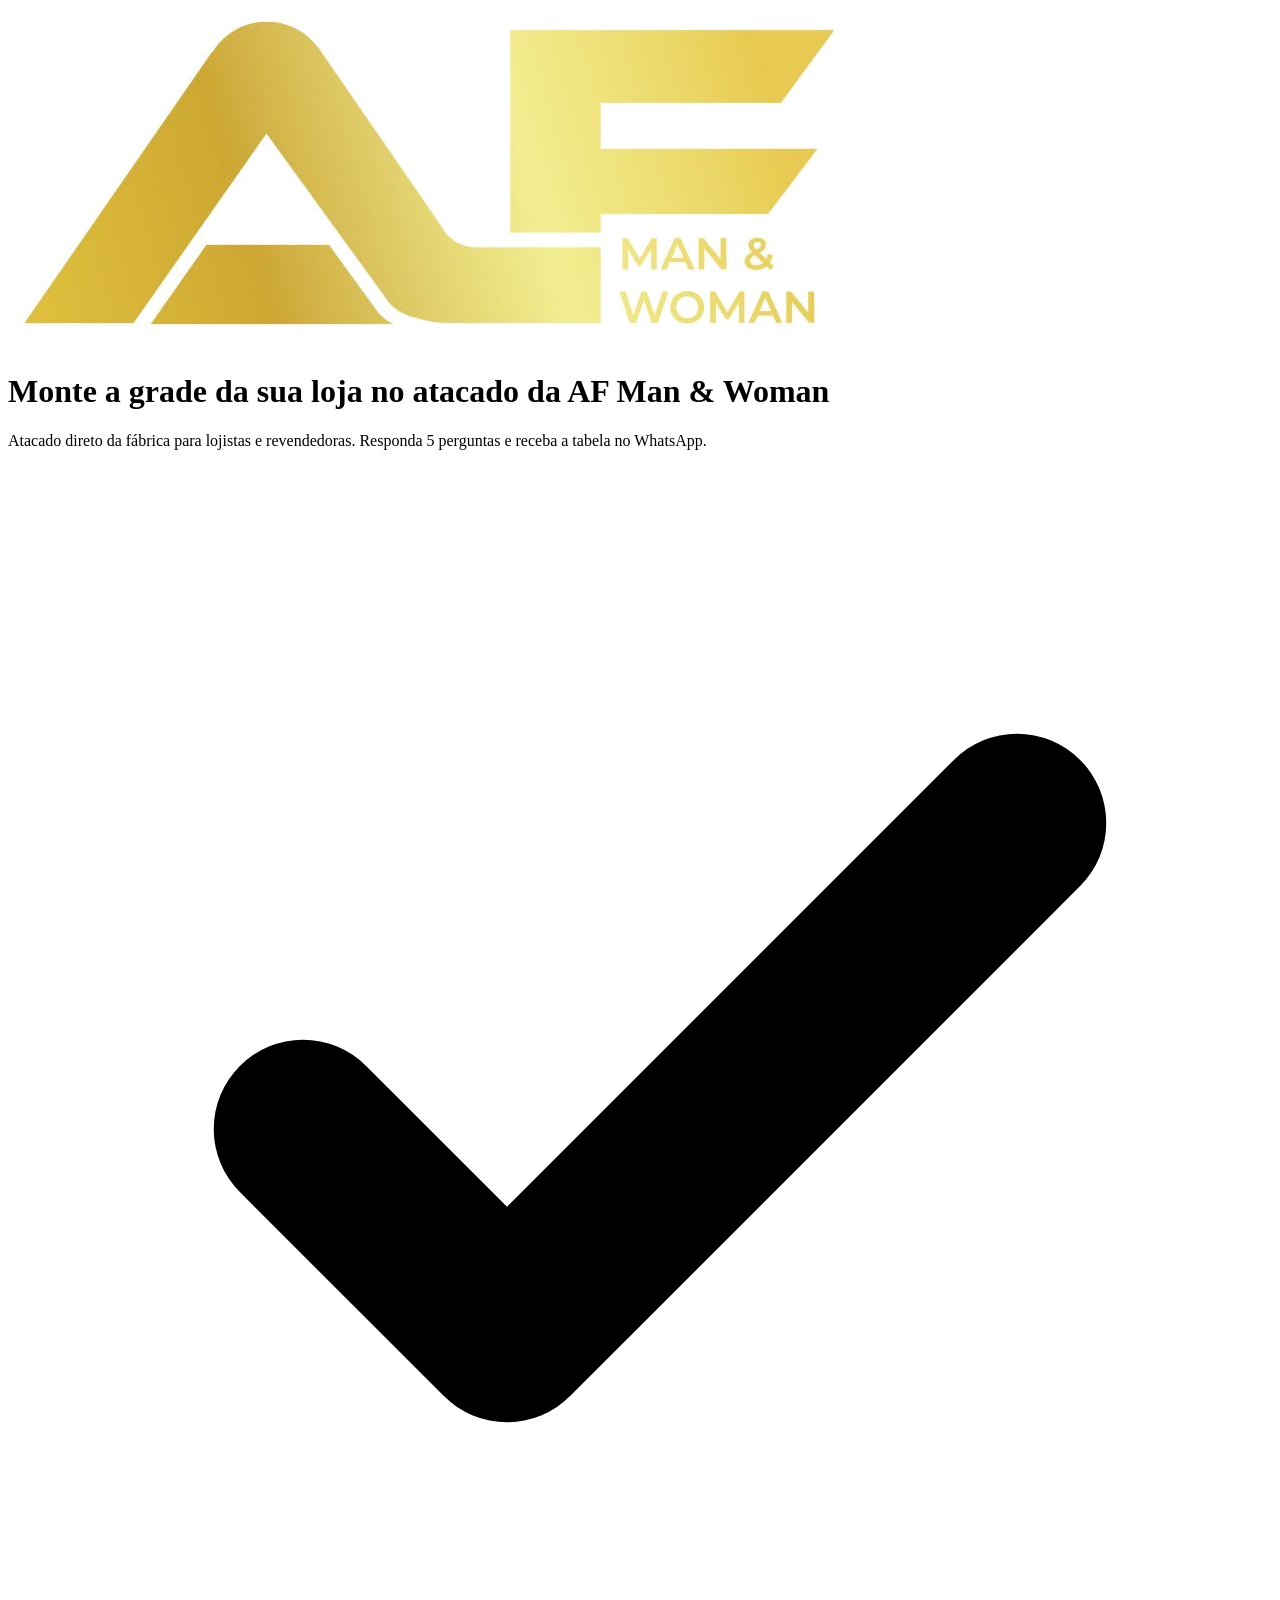
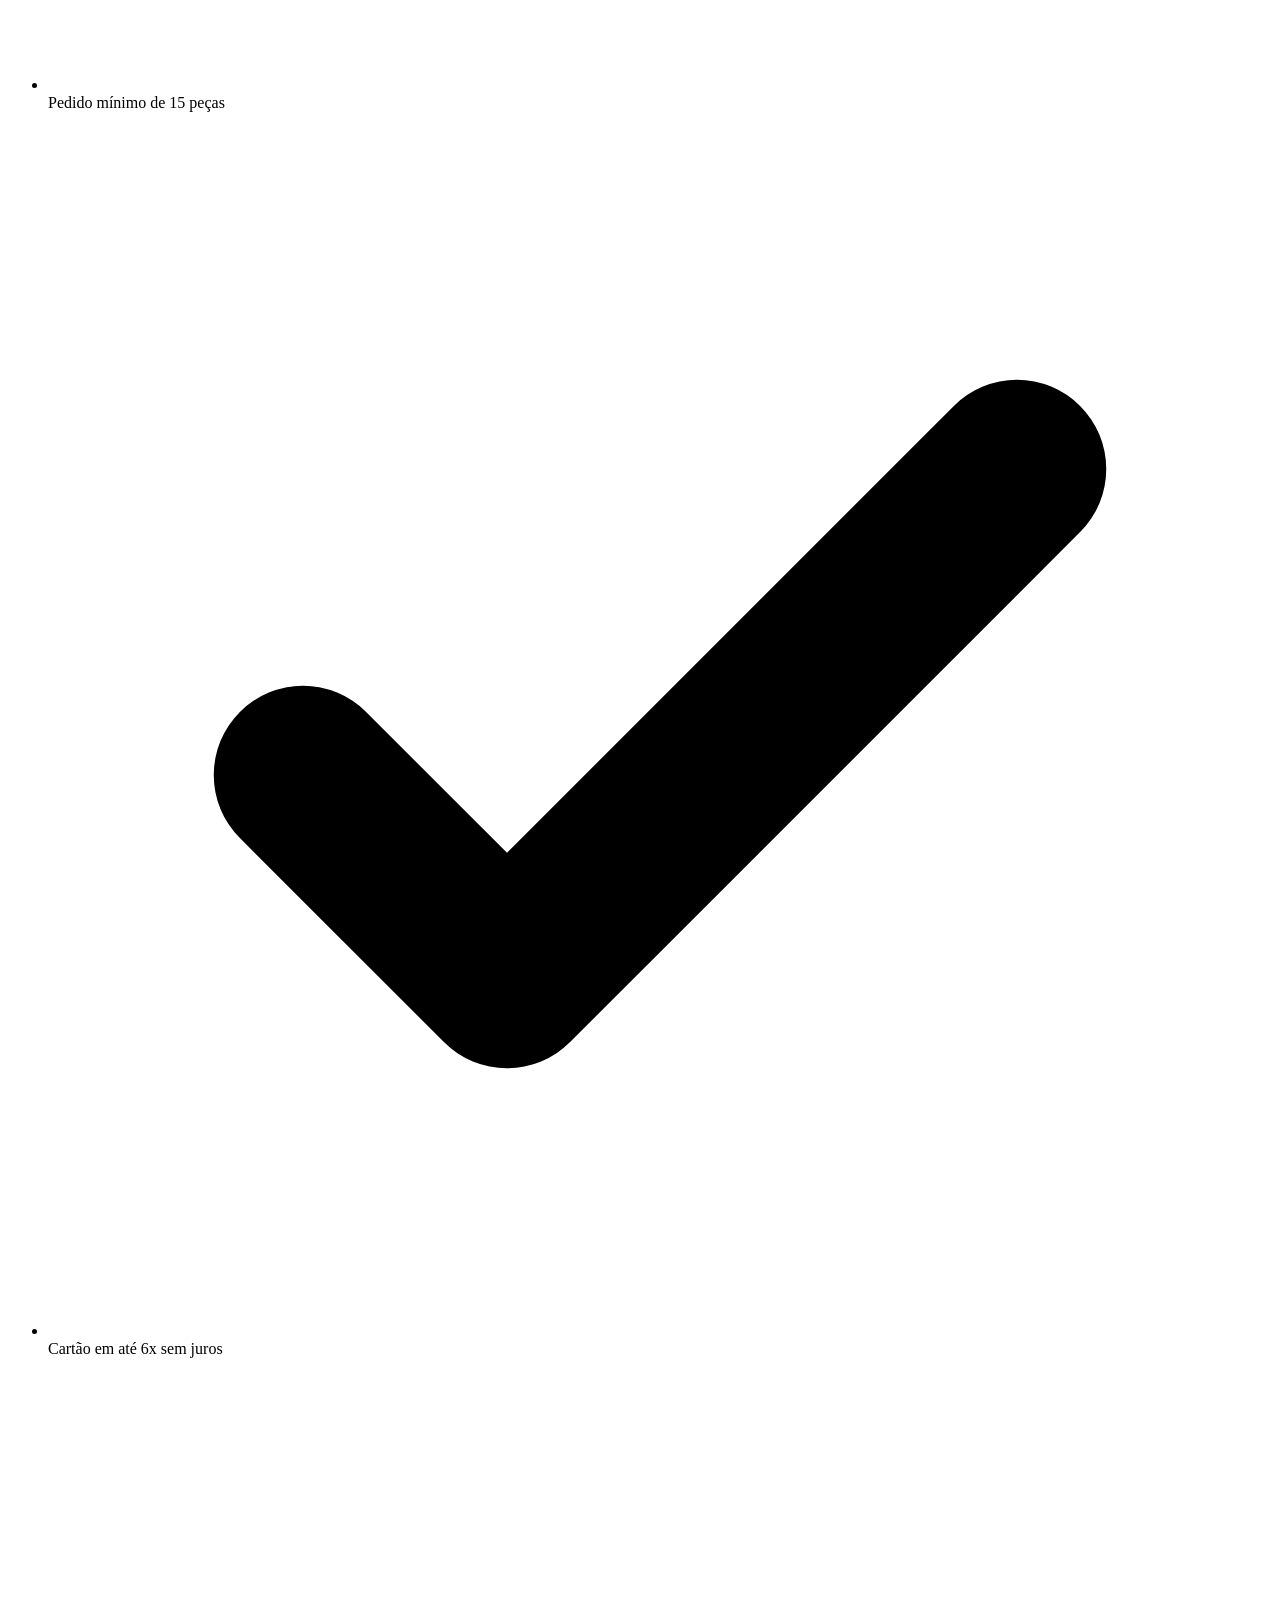
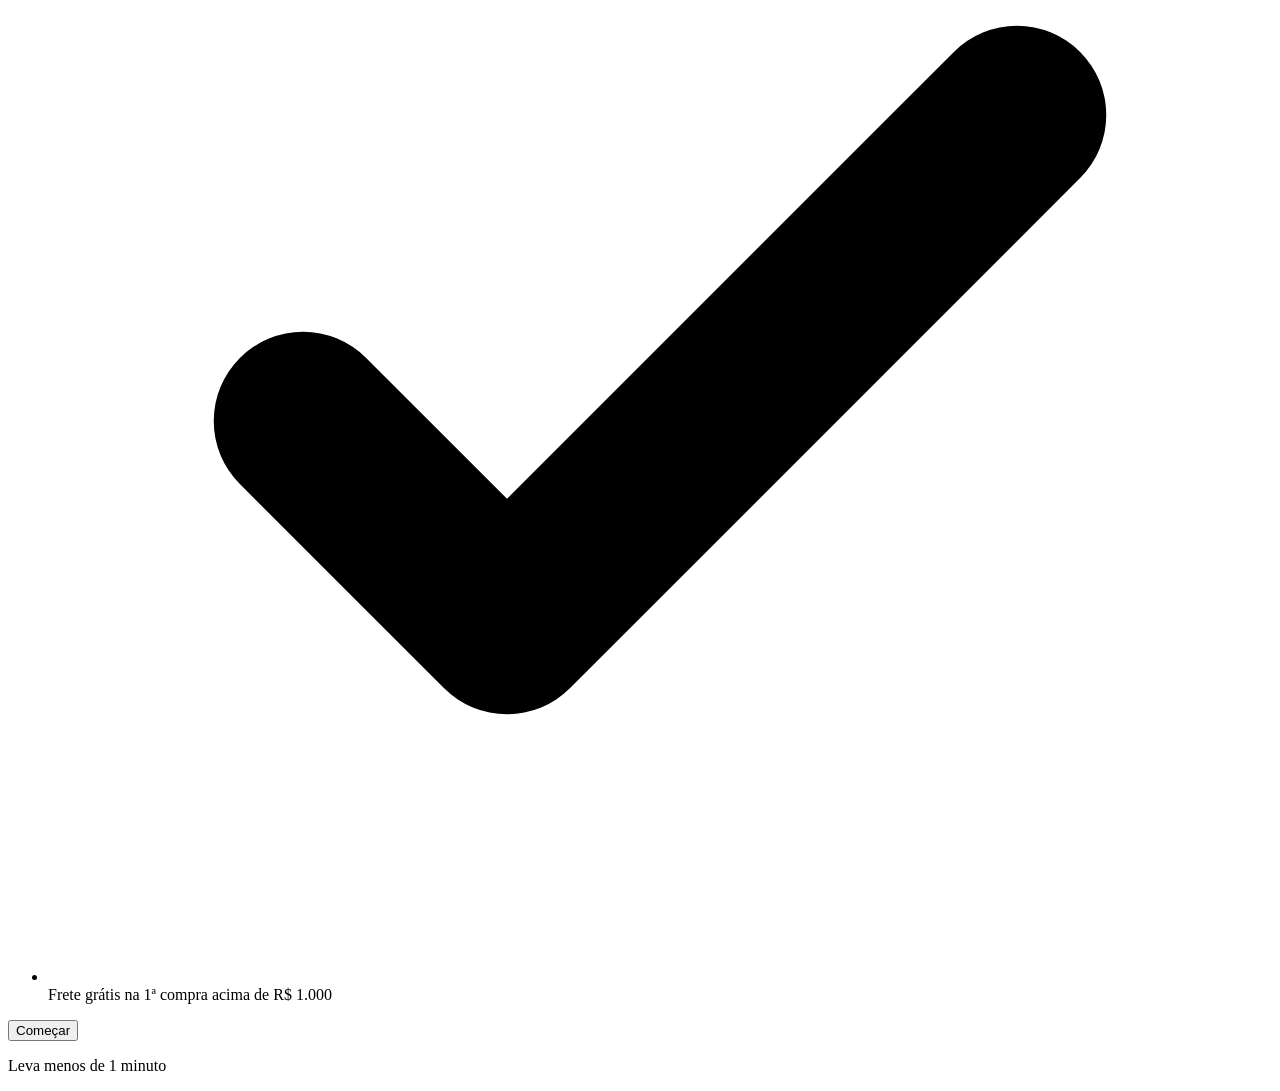
==== index.html @ 487db4b7 "Publica quiz de atacado AF Man & Woman Site estatico gerado pelo Lead Signal (next build com BASE_PA" ====
<!DOCTYPE html><html lang="pt-BR"><head><meta charSet="utf-8"/><meta name="viewport" content="width=device-width, initial-scale=1"/><link rel="preload" as="image" href="logo-af.png"/><link rel="stylesheet" href="/quiz-atacado-af/_next/static/chunks/05geel4ee0nv0.css" data-precedence="next"/><link rel="preload" as="script" fetchPriority="low" href="/quiz-atacado-af/_next/static/chunks/2-xwlmnlyaeq1.js"/><script src="/quiz-atacado-af/_next/static/chunks/09zrb0oxx6fun.js" async=""></script><script src="/quiz-atacado-af/_next/static/chunks/05tem0visqf24.js" async=""></script><script src="/quiz-atacado-af/_next/static/chunks/turbopack-0p_w0ppte2rpk.js" async=""></script><script src="/quiz-atacado-af/_next/static/chunks/1x3n7q6ahzj62.js" async="" crossorigin=""></script><script src="/quiz-atacado-af/_next/static/chunks/000_wnkjdzahp.js" async="" crossorigin=""></script><link rel="preload" href="https://fonts.googleapis.com/css2?family=Arimo:wght@400;500;600;700&amp;display=swap" as="style"/><meta name="theme-color" content="#FFFFFF"/><title>AF Man &amp; Woman — Monte a grade da sua loja no atacado da AF Man &amp; Woman</title><meta name="description" content="Atacado direto da fábrica para lojistas e revendedoras. Responda 5 perguntas e receba a tabela no WhatsApp."/><meta property="og:title" content="AF Man &amp; Woman — Monte a grade da sua loja no atacado da AF Man &amp; Woman"/><meta property="og:description" content="Atacado direto da fábrica para lojistas e revendedoras. Responda 5 perguntas e receba a tabela no WhatsApp."/><meta property="og:locale" content="pt_BR"/><meta property="og:type" content="website"/><meta name="twitter:card" content="summary"/><meta name="twitter:title" content="AF Man &amp; Woman — Monte a grade da sua loja no atacado da AF Man &amp; Woman"/><meta name="twitter:description" content="Atacado direto da fábrica para lojistas e revendedoras. Responda 5 perguntas e receba a tabela no WhatsApp."/><link rel="icon" href="/quiz-atacado-af/icon.svg?icon.2iq1p805z_yy6.svg" sizes="any" type="image/svg+xml"/><link rel="preconnect" href="https://fonts.googleapis.com"/><link rel="preconnect" href="https://fonts.gstatic.com" crossorigin=""/><link rel="stylesheet" href="https://fonts.googleapis.com/css2?family=Arimo:wght@400;500;600;700&amp;display=swap"/><style>:root{
  --cor-fundo:#FFFFFF;
  --cor-superficie:#F7F4EA;
  --cor-superficie2:#EFEADA;
  --cor-borda:#E3DCC4;
  --cor-texto:#1A1A1A;
  --cor-texto-suave:#6B665A;
  --cor-acao:#D4AF37;
  --cor-acao-texto:#111111;
  --cor-destaque:#8A6D12;
  --fonte-display:'Arimo';
  --fonte-corpo:'Arimo';
}</style><script src="/quiz-atacado-af/_next/static/chunks/0cz1d0mv5g_q7.js" noModule=""></script></head><body><div hidden=""><!--$--><!--/$--></div><div class="flex min-h-dvh flex-col bg-base"><header class="sticky top-0 z-10 bg-base"><div class="relative mx-auto flex w-full max-w-[520px] flex-col items-center gap-4 px-5 pb-3 pt-5"><img src="logo-af.png" alt="AF Man &amp; Woman" class="h-14 w-auto sm:h-16"/><div class="trilha w-full overflow-hidden" role="progressbar" aria-valuenow="0" aria-valuemin="0" aria-valuemax="100" aria-label="Progresso"><div class="trilha-preenchida" style="--preenchimento:0%"></div></div></div></header><main class="mx-auto flex w-full max-w-[520px] flex-1 flex-col justify-center px-5 py-8"><div class="slide-in flex flex-col gap-6"><h1 class="font-display text-[2.75rem] font-bold leading-[0.95] text-ink">Monte a grade da sua loja no atacado da AF Man &amp; Woman</h1><p class="text-[17px] leading-relaxed text-ink-dim"><span>Atacado direto da fábrica para lojistas e revendedoras. Responda 5 perguntas e receba a tabela no WhatsApp.</span></p><ul class="flex flex-col gap-2"><li class="flex items-center gap-2 text-[15px] text-ink"><span class="flex size-5 shrink-0 items-center justify-center rounded-full bg-brand text-brand-ink"><svg viewBox="0 0 24 24" class="size-3" fill="none" stroke="currentColor" stroke-width="3.5"><path d="m5 13 4 4L19 7" stroke-linecap="round" stroke-linejoin="round"></path></svg></span>Pedido mínimo de 15 peças</li><li class="flex items-center gap-2 text-[15px] text-ink"><span class="flex size-5 shrink-0 items-center justify-center rounded-full bg-brand text-brand-ink"><svg viewBox="0 0 24 24" class="size-3" fill="none" stroke="currentColor" stroke-width="3.5"><path d="m5 13 4 4L19 7" stroke-linecap="round" stroke-linejoin="round"></path></svg></span>Cartão em até 6x sem juros</li><li class="flex items-center gap-2 text-[15px] text-ink"><span class="flex size-5 shrink-0 items-center justify-center rounded-full bg-brand text-brand-ink"><svg viewBox="0 0 24 24" class="size-3" fill="none" stroke="currentColor" stroke-width="3.5"><path d="m5 13 4 4L19 7" stroke-linecap="round" stroke-linejoin="round"></path></svg></span>Frete grátis na 1ª compra acima de R$ 1.000</li></ul><button type="button" class="block w-full rounded-xl bg-brand px-5 py-4 text-center font-display text-lg font-bold uppercase tracking-wide text-brand-ink transition-transform active:scale-[0.99]">Começar</button><p class="-mt-3 text-center text-[13px] text-ink-dim">Leva menos de 1 minuto</p></div></main></div><!--$--><!--/$--><script src="/quiz-atacado-af/_next/static/chunks/2-xwlmnlyaeq1.js" id="_R_" async=""></script><script>(self.__next_f=self.__next_f||[]).push([0])</script><script>self.__next_f.push([1,"1:\"$Sreact.fragment\"\n2:I[39756,[\"/quiz-atacado-af/_next/static/chunks/1x3n7q6ahzj62.js\"],\"default\"]\n3:I[37457,[\"/quiz-atacado-af/_next/static/chunks/1x3n7q6ahzj62.js\"],\"default\"]\n4:I[52510,[\"/quiz-atacado-af/_next/static/chunks/1x3n7q6ahzj62.js\"],\"default\"]\n5:I[88504,[\"/quiz-atacado-af/_next/static/chunks/1x3n7q6ahzj62.js\",\"/quiz-atacado-af/_next/static/chunks/000_wnkjdzahp.js\"],\"default\"]\n6:I[97367,[\"/quiz-atacado-af/_next/static/chunks/1x3n7q6ahzj62.js\"],\"OutletBoundary\"]\n7:\"$Sreact.suspense\"\n9:I[97367,[\"/quiz-atacado-af/_next/static/chunks/1x3n7q6ahzj62.js\"],\"ViewportBoundary\"]\nb:I[97367,[\"/quiz-atacado-af/_next/static/chunks/1x3n7q6ahzj62.js\"],\"MetadataBoundary\"]\nd:I[68027,[\"/quiz-atacado-af/_next/static/chunks/1x3n7q6ahzj62.js\"],\"default\",1]\n:HL[\"/quiz-atacado-af/_next/static/chunks/05geel4ee0nv0.css\",\"style\"]\n:HL[\"https://fonts.googleapis.com/css2?family=Arimo:wght@400;500;600;700\u0026display=swap\",\"style\"]\n0:{\"P\":null,\"c\":[\"\",\"\"],\"q\":\"\",\"i\":false,\"f\":[[[\"\",{\"children\":[\"__PAGE__\",{},\"$undefined\",\"$undefined\",4608]},\"$undefined\",\"$undefined\",4624],[[\"$\",\"$1\",\"c\",{\"children\":[[[\"$\",\"link\",\"0\",{\"rel\":\"stylesheet\",\"href\":\"/quiz-atacado-af/_next/static/chunks/05geel4ee0nv0.css\",\"precedence\":\"next\",\"crossOrigin\":\"$undefined\",\"nonce\":\"$undefined\"}],[\"$\",\"script\",\"script-0\",{\"src\":\"/quiz-atacado-af/_next/static/chunks/1x3n7q6ahzj62.js\",\"async\":true,\"nonce\":\"$undefined\"}]],[\"$\",\"html\",null,{\"lang\":\"pt-BR\",\"children\":[[\"$\",\"head\",null,{\"children\":[[\"$\",\"link\",null,{\"rel\":\"preconnect\",\"href\":\"https://fonts.googleapis.com\"}],[\"$\",\"link\",null,{\"rel\":\"preconnect\",\"href\":\"https://fonts.gstatic.com\",\"crossOrigin\":\"\"}],[\"$\",\"link\",null,{\"rel\":\"stylesheet\",\"href\":\"https://fonts.googleapis.com/css2?family=Arimo:wght@400;500;600;700\u0026display=swap\"}],[\"$\",\"style\",null,{\"dangerouslySetInnerHTML\":{\"__html\":\":root{\\n  --cor-fundo:#FFFFFF;\\n  --cor-superficie:#F7F4EA;\\n  --cor-superficie2:#EFEADA;\\n  --cor-borda:#E3DCC4;\\n  --cor-texto:#1A1A1A;\\n  --cor-texto-suave:#6B665A;\\n  --cor-acao:#D4AF37;\\n  --cor-acao-texto:#111111;\\n  --cor-destaque:#8A6D12;\\n  --fonte-display:'Arimo';\\n  --fonte-corpo:'Arimo';\\n}\"}}]]}],[\"$\",\"body\",null,{\"children\":[[\"$\",\"$L2\",null,{\"parallelRouterKey\":\"children\",\"error\":\"$undefined\",\"errorStyles\":\"$undefined\",\"errorScripts\":\"$undefined\",\"template\":[\"$\",\"$L3\",null,{}],\"templateStyles\":\"$undefined\",\"templateScripts\":\"$undefined\",\"notFound\":[[[\"$\",\"title\",null,{\"children\":\"404: This page could not be found.\"}],[\"$\",\"div\",null,{\"style\":{\"fontFamily\":\"system-ui,\\\"Segoe UI\\\",Roboto,Helvetica,Arial,sans-serif,\\\"Apple Color Emoji\\\",\\\"Segoe UI Emoji\\\"\",\"height\":\"100vh\",\"textAlign\":\"center\",\"display\":\"flex\",\"flexDirection\":\"column\",\"alignItems\":\"center\",\"justifyContent\":\"center\"},\"children\":[\"$\",\"div\",null,{\"children\":[[\"$\",\"style\",null,{\"dangerouslySetInnerHTML\":{\"__html\":\"body{color:#000;background:#fff;margin:0}.next-error-h1{border-right:1px solid rgba(0,0,0,.3)}@media (prefers-color-scheme:dark){body{color:#fff;background:#000}.next-error-h1{border-right:1px solid rgba(255,255,255,.3)}}\"}}],[\"$\",\"h1\",null,{\"className\":\"next-error-h1\",\"style\":{\"display\":\"inline-block\",\"margin\":\"0 20px 0 0\",\"padding\":\"0 23px 0 0\",\"fontSize\":24,\"fontWeight\":500,\"verticalAlign\":\"top\",\"lineHeight\":\"49px\"},\"children\":404}],[\"$\",\"div\",null,{\"style\":{\"display\":\"inline-block\"},\"children\":[\"$\",\"h2\",null,{\"style\":{\"fontSize\":14,\"fontWeight\":400,\"lineHeight\":\"49px\",\"margin\":0},\"children\":\"This page could not be found.\"}]}]]}]}]],[]],\"forbidden\":\"$undefined\",\"unauthorized\":\"$undefined\"}],[\"$\",\"$L4\",null,{}]]}]]}]]}],{\"children\":[[\"$\",\"$1\",\"c\",{\"children\":[[\"$\",\"$L5\",null,{}],[[\"$\",\"script\",\"script-0\",{\"src\":\"/quiz-atacado-af/_next/static/chunks/000_wnkjdzahp.js\",\"async\":true,\"nonce\":\"$undefined\"}]],[\"$\",\"$L6\",null,{\"children\":[\"$\",\"$7\",null,{\"name\":\"Next.MetadataOutlet\",\"children\":\"$@8\"}]}]]}],{},null,false,null]},null,false,null],[\"$\",\"$1\",\"h\",{\"children\":[null,[\"$\",\"$L9\",null,{\"children\":\"$La\"}],[\"$\",\"div\",null,{\"hidden\":true,\"children\":[\"$\",\"$Lb\",null,{\"children\":[\"$\",\"$7\",null,{\"name\":\"Next.Metadata\",\"children\":\"$Lc\"}]}]}],null]}],false]],\"m\":\"$undefined\",\"G\":[\"$d\",[[\"$\",\"link\",\"0\",{\"rel\":\"stylesheet\",\"href\":\"/quiz-atacado-af/_next/static/chunks/05geel4ee0nv0.css\",\"precedence\":\"next\",\"crossOrigin\":\"$undefined\",\"nonce\":\"$undefined\"}]]],\"S\":true,\"h\":null,\"r\":\"$undefined\",\"s\":\"$undefined\",\"a\":\"$undefined\",\"l\":\"$undefined\",\"p\":\"$undefined\",\"d\":\"$undefined\",\"b\":\"Oj_74b4IB63dW9dxtQqNP\"}\na:[[\"$\",\"meta\",\"0\",{\"charSet\":\"utf-8\"}],[\"$\",\"meta\",\"1\",{\"name\":\"viewport\",\"content\":\"width=device-width, initial-scale=1\"}],[\"$\",\"meta\",\"2\",{\"name\":\"theme-color\",\"content\":\"#FFFFFF\"}]]\ne:I[27201,[\"/quiz-atacado-af/_next/static/chunks/1x3n7q6ahzj62.js\"],\"IconMark\"]\n8:null\nc:[[\"$\",\"title\",\"0\",{\"children\":\"AF Man \u0026 Woman — Monte a grade da sua loja no atacado da AF Man \u0026 Woman\"}],[\"$\",\"meta\",\"1\",{\"name\":\"description\",\"content\":\"Atacado direto da fábrica para lojistas e revendedoras. Responda 5 perguntas e receba a tabela no WhatsApp.\"}],[\"$\",\"meta\",\"2\",{\"property\":\"og:title\",\"content\":\"AF Man \u0026 Woman — Monte a grade da sua loja no atacado da AF Man \u0026 Woman\"}],[\"$\",\"meta\",\"3\",{\"property\":\"og:description\",\"content\":\"Atacado direto da fábrica para lojistas e revendedoras. Responda 5 perguntas e receba a tabela no WhatsApp.\"}],[\"$\",\"meta\",\"4\",{\"property\":\"og:locale\",\"content\":\"pt_BR\"}],[\"$\",\"meta\",\"5\",{\"property\":\"og:type\",\"content\":\"website\"}],[\"$\",\"meta\",\"6\",{\"name\":\"twitter:card\",\"content\":\"summary\"}],[\"$\",\"meta\",\"7\",{\"name\":\"twitter:title\",\"content\":\"AF Man \u0026 Woman — Monte a grade da sua loja no atacado da AF Man \u0026 Woman\"}],[\"$\",\"meta\",\"8\",{\"name\":\"twitter:description\",\"content\":\"Atacado direto da fábrica para lojistas e revendedoras. Responda 5 perguntas e receba a tabela no WhatsApp.\"}],[\"$\",\"link\",\"9\",{\"rel\":\"icon\",\"href\":\"/quiz-atacado-af/icon.svg?icon.2iq1p805z_yy6.svg\",\"sizes\":\"any\",\"type\":\"image/svg+xml\"}],[\"$\",\"$Le\",\"10\",{}]]\n"])</script></body></html>
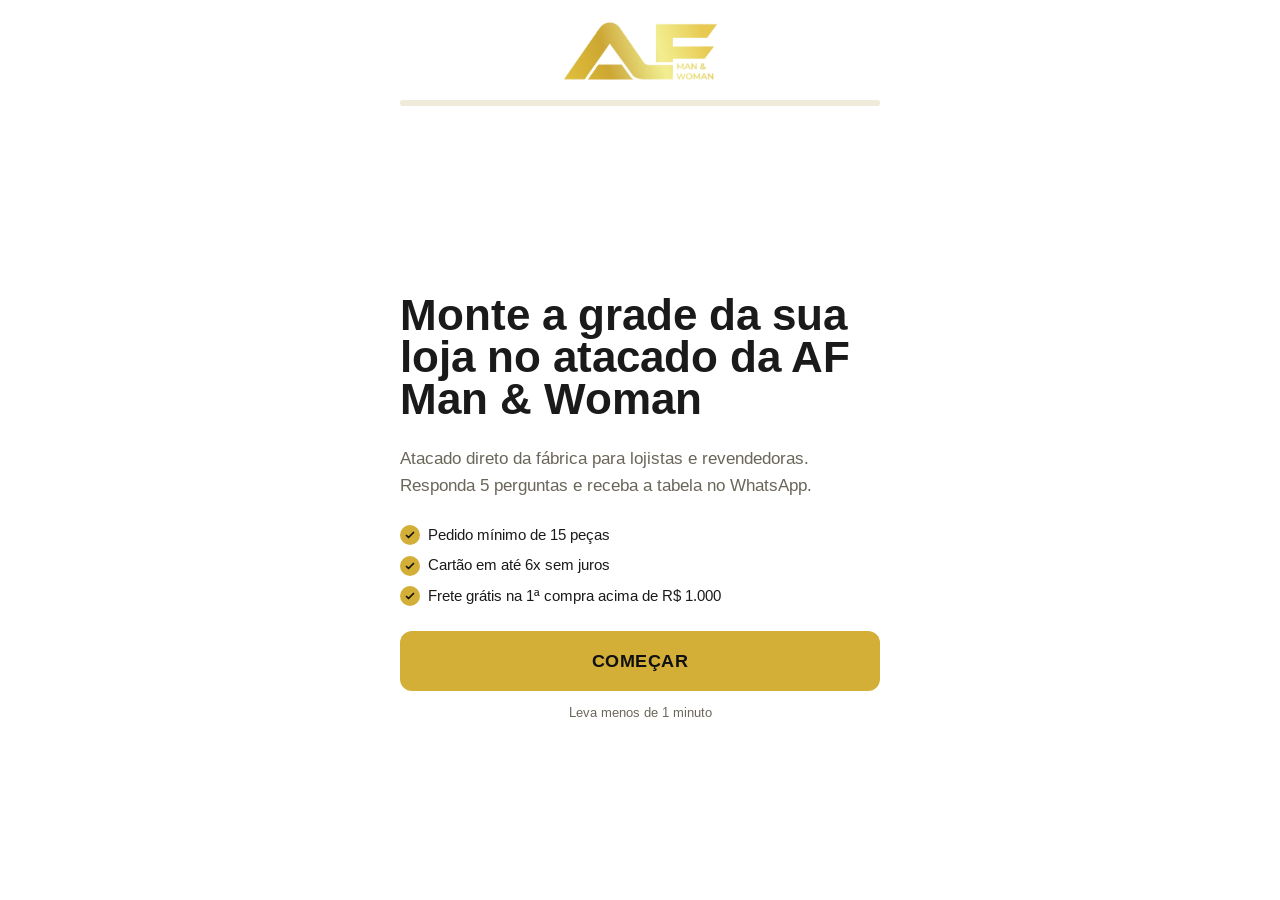
==== commit 324fca07: "Publica o quiz no domínio atacado.afman-woman.com.br Build sem subpasta (BASE_PATH vazio) e arquivo " ====
--- a/index.html
+++ b/index.html
@@ -1,4 +1,4 @@
-<!DOCTYPE html><html lang="pt-BR"><head><meta charSet="utf-8"/><meta name="viewport" content="width=device-width, initial-scale=1"/><link rel="preload" as="image" href="logo-af.png"/><link rel="stylesheet" href="/quiz-atacado-af/_next/static/chunks/05geel4ee0nv0.css" data-precedence="next"/><link rel="preload" as="script" fetchPriority="low" href="/quiz-atacado-af/_next/static/chunks/2-xwlmnlyaeq1.js"/><script src="/quiz-atacado-af/_next/static/chunks/09zrb0oxx6fun.js" async=""></script><script src="/quiz-atacado-af/_next/static/chunks/05tem0visqf24.js" async=""></script><script src="/quiz-atacado-af/_next/static/chunks/turbopack-0p_w0ppte2rpk.js" async=""></script><script src="/quiz-atacado-af/_next/static/chunks/1x3n7q6ahzj62.js" async="" crossorigin=""></script><script src="/quiz-atacado-af/_next/static/chunks/000_wnkjdzahp.js" async="" crossorigin=""></script><link rel="preload" href="https://fonts.googleapis.com/css2?family=Arimo:wght@400;500;600;700&amp;display=swap" as="style"/><meta name="theme-color" content="#FFFFFF"/><title>AF Man &amp; Woman — Monte a grade da sua loja no atacado da AF Man &amp; Woman</title><meta name="description" content="Atacado direto da fábrica para lojistas e revendedoras. Responda 5 perguntas e receba a tabela no WhatsApp."/><meta property="og:title" content="AF Man &amp; Woman — Monte a grade da sua loja no atacado da AF Man &amp; Woman"/><meta property="og:description" content="Atacado direto da fábrica para lojistas e revendedoras. Responda 5 perguntas e receba a tabela no WhatsApp."/><meta property="og:locale" content="pt_BR"/><meta property="og:type" content="website"/><meta name="twitter:card" content="summary"/><meta name="twitter:title" content="AF Man &amp; Woman — Monte a grade da sua loja no atacado da AF Man &amp; Woman"/><meta name="twitter:description" content="Atacado direto da fábrica para lojistas e revendedoras. Responda 5 perguntas e receba a tabela no WhatsApp."/><link rel="icon" href="/quiz-atacado-af/icon.svg?icon.2iq1p805z_yy6.svg" sizes="any" type="image/svg+xml"/><link rel="preconnect" href="https://fonts.googleapis.com"/><link rel="preconnect" href="https://fonts.gstatic.com" crossorigin=""/><link rel="stylesheet" href="https://fonts.googleapis.com/css2?family=Arimo:wght@400;500;600;700&amp;display=swap"/><style>:root{
+<!DOCTYPE html><html lang="pt-BR"><head><meta charSet="utf-8"/><meta name="viewport" content="width=device-width, initial-scale=1"/><link rel="preload" as="image" href="logo-af.png"/><link rel="stylesheet" href="/_next/static/chunks/05geel4ee0nv0.css" data-precedence="next"/><link rel="preload" as="script" fetchPriority="low" href="/_next/static/chunks/2-xwlmnlyaeq1.js"/><script src="/_next/static/chunks/3fy_b2e1xac-s.js" async=""></script><script src="/_next/static/chunks/05tem0visqf24.js" async=""></script><script src="/_next/static/chunks/turbopack-0192ip6_jhaq9.js" async=""></script><script src="/_next/static/chunks/0lka22q_e_dho.js" async="" crossorigin=""></script><script src="/_next/static/chunks/15n_zmjo3ji4-.js" async="" crossorigin=""></script><link rel="preload" href="https://fonts.googleapis.com/css2?family=Arimo:wght@400;500;600;700&amp;display=swap" as="style"/><meta name="theme-color" content="#FFFFFF"/><title>AF Man &amp; Woman — Monte a grade da sua loja no atacado da AF Man &amp; Woman</title><meta name="description" content="Atacado direto da fábrica para lojistas e revendedoras. Responda 5 perguntas e receba a tabela no WhatsApp."/><meta property="og:title" content="AF Man &amp; Woman — Monte a grade da sua loja no atacado da AF Man &amp; Woman"/><meta property="og:description" content="Atacado direto da fábrica para lojistas e revendedoras. Responda 5 perguntas e receba a tabela no WhatsApp."/><meta property="og:locale" content="pt_BR"/><meta property="og:type" content="website"/><meta name="twitter:card" content="summary"/><meta name="twitter:title" content="AF Man &amp; Woman — Monte a grade da sua loja no atacado da AF Man &amp; Woman"/><meta name="twitter:description" content="Atacado direto da fábrica para lojistas e revendedoras. Responda 5 perguntas e receba a tabela no WhatsApp."/><link rel="icon" href="/icon.svg?icon.2iq1p805z_yy6.svg" sizes="any" type="image/svg+xml"/><link rel="preconnect" href="https://fonts.googleapis.com"/><link rel="preconnect" href="https://fonts.gstatic.com" crossorigin=""/><link rel="stylesheet" href="https://fonts.googleapis.com/css2?family=Arimo:wght@400;500;600;700&amp;display=swap"/><style>:root{
   --cor-fundo:#FFFFFF;
   --cor-superficie:#F7F4EA;
   --cor-superficie2:#EFEADA;
@@ -10,4 +10,4 @@
   --cor-destaque:#8A6D12;
   --fonte-display:'Arimo';
   --fonte-corpo:'Arimo';
-}</style><script src="/quiz-atacado-af/_next/static/chunks/0cz1d0mv5g_q7.js" noModule=""></script></head><body><div hidden=""><!--$--><!--/$--></div><div class="flex min-h-dvh flex-col bg-base"><header class="sticky top-0 z-10 bg-base"><div class="relative mx-auto flex w-full max-w-[520px] flex-col items-center gap-4 px-5 pb-3 pt-5"><img src="logo-af.png" alt="AF Man &amp; Woman" class="h-14 w-auto sm:h-16"/><div class="trilha w-full overflow-hidden" role="progressbar" aria-valuenow="0" aria-valuemin="0" aria-valuemax="100" aria-label="Progresso"><div class="trilha-preenchida" style="--preenchimento:0%"></div></div></div></header><main class="mx-auto flex w-full max-w-[520px] flex-1 flex-col justify-center px-5 py-8"><div class="slide-in flex flex-col gap-6"><h1 class="font-display text-[2.75rem] font-bold leading-[0.95] text-ink">Monte a grade da sua loja no atacado da AF Man &amp; Woman</h1><p class="text-[17px] leading-relaxed text-ink-dim"><span>Atacado direto da fábrica para lojistas e revendedoras. Responda 5 perguntas e receba a tabela no WhatsApp.</span></p><ul class="flex flex-col gap-2"><li class="flex items-center gap-2 text-[15px] text-ink"><span class="flex size-5 shrink-0 items-center justify-center rounded-full bg-brand text-brand-ink"><svg viewBox="0 0 24 24" class="size-3" fill="none" stroke="currentColor" stroke-width="3.5"><path d="m5 13 4 4L19 7" stroke-linecap="round" stroke-linejoin="round"></path></svg></span>Pedido mínimo de 15 peças</li><li class="flex items-center gap-2 text-[15px] text-ink"><span class="flex size-5 shrink-0 items-center justify-center rounded-full bg-brand text-brand-ink"><svg viewBox="0 0 24 24" class="size-3" fill="none" stroke="currentColor" stroke-width="3.5"><path d="m5 13 4 4L19 7" stroke-linecap="round" stroke-linejoin="round"></path></svg></span>Cartão em até 6x sem juros</li><li class="flex items-center gap-2 text-[15px] text-ink"><span class="flex size-5 shrink-0 items-center justify-center rounded-full bg-brand text-brand-ink"><svg viewBox="0 0 24 24" class="size-3" fill="none" stroke="currentColor" stroke-width="3.5"><path d="m5 13 4 4L19 7" stroke-linecap="round" stroke-linejoin="round"></path></svg></span>Frete grátis na 1ª compra acima de R$ 1.000</li></ul><button type="button" class="block w-full rounded-xl bg-brand px-5 py-4 text-center font-display text-lg font-bold uppercase tracking-wide text-brand-ink transition-transform active:scale-[0.99]">Começar</button><p class="-mt-3 text-center text-[13px] text-ink-dim">Leva menos de 1 minuto</p></div></main></div><!--$--><!--/$--><script src="/quiz-atacado-af/_next/static/chunks/2-xwlmnlyaeq1.js" id="_R_" async=""></script><script>(self.__next_f=self.__next_f||[]).push([0])</script><script>self.__next_f.push([1,"1:\"$Sreact.fragment\"\n2:I[39756,[\"/quiz-atacado-af/_next/static/chunks/1x3n7q6ahzj62.js\"],\"default\"]\n3:I[37457,[\"/quiz-atacado-af/_next/static/chunks/1x3n7q6ahzj62.js\"],\"default\"]\n4:I[52510,[\"/quiz-atacado-af/_next/static/chunks/1x3n7q6ahzj62.js\"],\"default\"]\n5:I[88504,[\"/quiz-atacado-af/_next/static/chunks/1x3n7q6ahzj62.js\",\"/quiz-atacado-af/_next/static/chunks/000_wnkjdzahp.js\"],\"default\"]\n6:I[97367,[\"/quiz-atacado-af/_next/static/chunks/1x3n7q6ahzj62.js\"],\"OutletBoundary\"]\n7:\"$Sreact.suspense\"\n9:I[97367,[\"/quiz-atacado-af/_next/static/chunks/1x3n7q6ahzj62.js\"],\"ViewportBoundary\"]\nb:I[97367,[\"/quiz-atacado-af/_next/static/chunks/1x3n7q6ahzj62.js\"],\"MetadataBoundary\"]\nd:I[68027,[\"/quiz-atacado-af/_next/static/chunks/1x3n7q6ahzj62.js\"],\"default\",1]\n:HL[\"/quiz-atacado-af/_next/static/chunks/05geel4ee0nv0.css\",\"style\"]\n:HL[\"https://fonts.googleapis.com/css2?family=Arimo:wght@400;500;600;700\u0026display=swap\",\"style\"]\n0:{\"P\":null,\"c\":[\"\",\"\"],\"q\":\"\",\"i\":false,\"f\":[[[\"\",{\"children\":[\"__PAGE__\",{},\"$undefined\",\"$undefined\",4608]},\"$undefined\",\"$undefined\",4624],[[\"$\",\"$1\",\"c\",{\"children\":[[[\"$\",\"link\",\"0\",{\"rel\":\"stylesheet\",\"href\":\"/quiz-atacado-af/_next/static/chunks/05geel4ee0nv0.css\",\"precedence\":\"next\",\"crossOrigin\":\"$undefined\",\"nonce\":\"$undefined\"}],[\"$\",\"script\",\"script-0\",{\"src\":\"/quiz-atacado-af/_next/static/chunks/1x3n7q6ahzj62.js\",\"async\":true,\"nonce\":\"$undefined\"}]],[\"$\",\"html\",null,{\"lang\":\"pt-BR\",\"children\":[[\"$\",\"head\",null,{\"children\":[[\"$\",\"link\",null,{\"rel\":\"preconnect\",\"href\":\"https://fonts.googleapis.com\"}],[\"$\",\"link\",null,{\"rel\":\"preconnect\",\"href\":\"https://fonts.gstatic.com\",\"crossOrigin\":\"\"}],[\"$\",\"link\",null,{\"rel\":\"stylesheet\",\"href\":\"https://fonts.googleapis.com/css2?family=Arimo:wght@400;500;600;700\u0026display=swap\"}],[\"$\",\"style\",null,{\"dangerouslySetInnerHTML\":{\"__html\":\":root{\\n  --cor-fundo:#FFFFFF;\\n  --cor-superficie:#F7F4EA;\\n  --cor-superficie2:#EFEADA;\\n  --cor-borda:#E3DCC4;\\n  --cor-texto:#1A1A1A;\\n  --cor-texto-suave:#6B665A;\\n  --cor-acao:#D4AF37;\\n  --cor-acao-texto:#111111;\\n  --cor-destaque:#8A6D12;\\n  --fonte-display:'Arimo';\\n  --fonte-corpo:'Arimo';\\n}\"}}]]}],[\"$\",\"body\",null,{\"children\":[[\"$\",\"$L2\",null,{\"parallelRouterKey\":\"children\",\"error\":\"$undefined\",\"errorStyles\":\"$undefined\",\"errorScripts\":\"$undefined\",\"template\":[\"$\",\"$L3\",null,{}],\"templateStyles\":\"$undefined\",\"templateScripts\":\"$undefined\",\"notFound\":[[[\"$\",\"title\",null,{\"children\":\"404: This page could not be found.\"}],[\"$\",\"div\",null,{\"style\":{\"fontFamily\":\"system-ui,\\\"Segoe UI\\\",Roboto,Helvetica,Arial,sans-serif,\\\"Apple Color Emoji\\\",\\\"Segoe UI Emoji\\\"\",\"height\":\"100vh\",\"textAlign\":\"center\",\"display\":\"flex\",\"flexDirection\":\"column\",\"alignItems\":\"center\",\"justifyContent\":\"center\"},\"children\":[\"$\",\"div\",null,{\"children\":[[\"$\",\"style\",null,{\"dangerouslySetInnerHTML\":{\"__html\":\"body{color:#000;background:#fff;margin:0}.next-error-h1{border-right:1px solid rgba(0,0,0,.3)}@media (prefers-color-scheme:dark){body{color:#fff;background:#000}.next-error-h1{border-right:1px solid rgba(255,255,255,.3)}}\"}}],[\"$\",\"h1\",null,{\"className\":\"next-error-h1\",\"style\":{\"display\":\"inline-block\",\"margin\":\"0 20px 0 0\",\"padding\":\"0 23px 0 0\",\"fontSize\":24,\"fontWeight\":500,\"verticalAlign\":\"top\",\"lineHeight\":\"49px\"},\"children\":404}],[\"$\",\"div\",null,{\"style\":{\"display\":\"inline-block\"},\"children\":[\"$\",\"h2\",null,{\"style\":{\"fontSize\":14,\"fontWeight\":400,\"lineHeight\":\"49px\",\"margin\":0},\"children\":\"This page could not be found.\"}]}]]}]}]],[]],\"forbidden\":\"$undefined\",\"unauthorized\":\"$undefined\"}],[\"$\",\"$L4\",null,{}]]}]]}]]}],{\"children\":[[\"$\",\"$1\",\"c\",{\"children\":[[\"$\",\"$L5\",null,{}],[[\"$\",\"script\",\"script-0\",{\"src\":\"/quiz-atacado-af/_next/static/chunks/000_wnkjdzahp.js\",\"async\":true,\"nonce\":\"$undefined\"}]],[\"$\",\"$L6\",null,{\"children\":[\"$\",\"$7\",null,{\"name\":\"Next.MetadataOutlet\",\"children\":\"$@8\"}]}]]}],{},null,false,null]},null,false,null],[\"$\",\"$1\",\"h\",{\"children\":[null,[\"$\",\"$L9\",null,{\"children\":\"$La\"}],[\"$\",\"div\",null,{\"hidden\":true,\"children\":[\"$\",\"$Lb\",null,{\"children\":[\"$\",\"$7\",null,{\"name\":\"Next.Metadata\",\"children\":\"$Lc\"}]}]}],null]}],false]],\"m\":\"$undefined\",\"G\":[\"$d\",[[\"$\",\"link\",\"0\",{\"rel\":\"stylesheet\",\"href\":\"/quiz-atacado-af/_next/static/chunks/05geel4ee0nv0.css\",\"precedence\":\"next\",\"crossOrigin\":\"$undefined\",\"nonce\":\"$undefined\"}]]],\"S\":true,\"h\":null,\"r\":\"$undefined\",\"s\":\"$undefined\",\"a\":\"$undefined\",\"l\":\"$undefined\",\"p\":\"$undefined\",\"d\":\"$undefined\",\"b\":\"Oj_74b4IB63dW9dxtQqNP\"}\na:[[\"$\",\"meta\",\"0\",{\"charSet\":\"utf-8\"}],[\"$\",\"meta\",\"1\",{\"name\":\"viewport\",\"content\":\"width=device-width, initial-scale=1\"}],[\"$\",\"meta\",\"2\",{\"name\":\"theme-color\",\"content\":\"#FFFFFF\"}]]\ne:I[27201,[\"/quiz-atacado-af/_next/static/chunks/1x3n7q6ahzj62.js\"],\"IconMark\"]\n8:null\nc:[[\"$\",\"title\",\"0\",{\"children\":\"AF Man \u0026 Woman — Monte a grade da sua loja no atacado da AF Man \u0026 Woman\"}],[\"$\",\"meta\",\"1\",{\"name\":\"description\",\"content\":\"Atacado direto da fábrica para lojistas e revendedoras. Responda 5 perguntas e receba a tabela no WhatsApp.\"}],[\"$\",\"meta\",\"2\",{\"property\":\"og:title\",\"content\":\"AF Man \u0026 Woman — Monte a grade da sua loja no atacado da AF Man \u0026 Woman\"}],[\"$\",\"meta\",\"3\",{\"property\":\"og:description\",\"content\":\"Atacado direto da fábrica para lojistas e revendedoras. Responda 5 perguntas e receba a tabela no WhatsApp.\"}],[\"$\",\"meta\",\"4\",{\"property\":\"og:locale\",\"content\":\"pt_BR\"}],[\"$\",\"meta\",\"5\",{\"property\":\"og:type\",\"content\":\"website\"}],[\"$\",\"meta\",\"6\",{\"name\":\"twitter:card\",\"content\":\"summary\"}],[\"$\",\"meta\",\"7\",{\"name\":\"twitter:title\",\"content\":\"AF Man \u0026 Woman — Monte a grade da sua loja no atacado da AF Man \u0026 Woman\"}],[\"$\",\"meta\",\"8\",{\"name\":\"twitter:description\",\"content\":\"Atacado direto da fábrica para lojistas e revendedoras. Responda 5 perguntas e receba a tabela no WhatsApp.\"}],[\"$\",\"link\",\"9\",{\"rel\":\"icon\",\"href\":\"/quiz-atacado-af/icon.svg?icon.2iq1p805z_yy6.svg\",\"sizes\":\"any\",\"type\":\"image/svg+xml\"}],[\"$\",\"$Le\",\"10\",{}]]\n"])</script></body></html>+}</style><script src="/_next/static/chunks/0cz1d0mv5g_q7.js" noModule=""></script></head><body><div hidden=""><!--$--><!--/$--></div><div class="flex min-h-dvh flex-col bg-base"><header class="sticky top-0 z-10 bg-base"><div class="relative mx-auto flex w-full max-w-[520px] flex-col items-center gap-4 px-5 pb-3 pt-5"><img src="logo-af.png" alt="AF Man &amp; Woman" class="h-14 w-auto sm:h-16"/><div class="trilha w-full overflow-hidden" role="progressbar" aria-valuenow="0" aria-valuemin="0" aria-valuemax="100" aria-label="Progresso"><div class="trilha-preenchida" style="--preenchimento:0%"></div></div></div></header><main class="mx-auto flex w-full max-w-[520px] flex-1 flex-col justify-center px-5 py-8"><div class="slide-in flex flex-col gap-6"><h1 class="font-display text-[2.75rem] font-bold leading-[0.95] text-ink">Monte a grade da sua loja no atacado da AF Man &amp; Woman</h1><p class="text-[17px] leading-relaxed text-ink-dim"><span>Atacado direto da fábrica para lojistas e revendedoras. Responda 5 perguntas e receba a tabela no WhatsApp.</span></p><ul class="flex flex-col gap-2"><li class="flex items-center gap-2 text-[15px] text-ink"><span class="flex size-5 shrink-0 items-center justify-center rounded-full bg-brand text-brand-ink"><svg viewBox="0 0 24 24" class="size-3" fill="none" stroke="currentColor" stroke-width="3.5"><path d="m5 13 4 4L19 7" stroke-linecap="round" stroke-linejoin="round"></path></svg></span>Pedido mínimo de 15 peças</li><li class="flex items-center gap-2 text-[15px] text-ink"><span class="flex size-5 shrink-0 items-center justify-center rounded-full bg-brand text-brand-ink"><svg viewBox="0 0 24 24" class="size-3" fill="none" stroke="currentColor" stroke-width="3.5"><path d="m5 13 4 4L19 7" stroke-linecap="round" stroke-linejoin="round"></path></svg></span>Cartão em até 6x sem juros</li><li class="flex items-center gap-2 text-[15px] text-ink"><span class="flex size-5 shrink-0 items-center justify-center rounded-full bg-brand text-brand-ink"><svg viewBox="0 0 24 24" class="size-3" fill="none" stroke="currentColor" stroke-width="3.5"><path d="m5 13 4 4L19 7" stroke-linecap="round" stroke-linejoin="round"></path></svg></span>Frete grátis na 1ª compra acima de R$ 1.000</li></ul><button type="button" class="block w-full rounded-xl bg-brand px-5 py-4 text-center font-display text-lg font-bold uppercase tracking-wide text-brand-ink transition-transform active:scale-[0.99]">Começar</button><p class="-mt-3 text-center text-[13px] text-ink-dim">Leva menos de 1 minuto</p></div></main></div><!--$--><!--/$--><noscript><img height="1" width="1" style="display:none" alt="" src="https://www.facebook.com/tr?id=2001895147231861&amp;ev=PageView&amp;noscript=1"/></noscript><script src="/_next/static/chunks/2-xwlmnlyaeq1.js" id="_R_" async=""></script><script>(self.__next_f=self.__next_f||[]).push([0])</script><script>self.__next_f.push([1,"1:\"$Sreact.fragment\"\n2:I[39756,[\"/_next/static/chunks/0lka22q_e_dho.js\"],\"default\"]\n3:I[37457,[\"/_next/static/chunks/0lka22q_e_dho.js\"],\"default\"]\n4:I[52510,[\"/_next/static/chunks/0lka22q_e_dho.js\"],\"default\"]\n5:I[88504,[\"/_next/static/chunks/0lka22q_e_dho.js\",\"/_next/static/chunks/15n_zmjo3ji4-.js\"],\"default\"]\n6:I[97367,[\"/_next/static/chunks/0lka22q_e_dho.js\"],\"OutletBoundary\"]\n7:\"$Sreact.suspense\"\n9:I[97367,[\"/_next/static/chunks/0lka22q_e_dho.js\"],\"ViewportBoundary\"]\nb:I[97367,[\"/_next/static/chunks/0lka22q_e_dho.js\"],\"MetadataBoundary\"]\nd:I[68027,[\"/_next/static/chunks/0lka22q_e_dho.js\"],\"default\",1]\n:HL[\"/_next/static/chunks/05geel4ee0nv0.css\",\"style\"]\n:HL[\"https://fonts.googleapis.com/css2?family=Arimo:wght@400;500;600;700\u0026display=swap\",\"style\"]\n0:{\"P\":null,\"c\":[\"\",\"\"],\"q\":\"\",\"i\":false,\"f\":[[[\"\",{\"children\":[\"__PAGE__\",{},\"$undefined\",\"$undefined\",4608]},\"$undefined\",\"$undefined\",4624],[[\"$\",\"$1\",\"c\",{\"children\":[[[\"$\",\"link\",\"0\",{\"rel\":\"stylesheet\",\"href\":\"/_next/static/chunks/05geel4ee0nv0.css\",\"precedence\":\"next\",\"crossOrigin\":\"$undefined\",\"nonce\":\"$undefined\"}],[\"$\",\"script\",\"script-0\",{\"src\":\"/_next/static/chunks/0lka22q_e_dho.js\",\"async\":true,\"nonce\":\"$undefined\"}]],[\"$\",\"html\",null,{\"lang\":\"pt-BR\",\"children\":[[\"$\",\"head\",null,{\"children\":[[\"$\",\"link\",null,{\"rel\":\"preconnect\",\"href\":\"https://fonts.googleapis.com\"}],[\"$\",\"link\",null,{\"rel\":\"preconnect\",\"href\":\"https://fonts.gstatic.com\",\"crossOrigin\":\"\"}],[\"$\",\"link\",null,{\"rel\":\"stylesheet\",\"href\":\"https://fonts.googleapis.com/css2?family=Arimo:wght@400;500;600;700\u0026display=swap\"}],[\"$\",\"style\",null,{\"dangerouslySetInnerHTML\":{\"__html\":\":root{\\n  --cor-fundo:#FFFFFF;\\n  --cor-superficie:#F7F4EA;\\n  --cor-superficie2:#EFEADA;\\n  --cor-borda:#E3DCC4;\\n  --cor-texto:#1A1A1A;\\n  --cor-texto-suave:#6B665A;\\n  --cor-acao:#D4AF37;\\n  --cor-acao-texto:#111111;\\n  --cor-destaque:#8A6D12;\\n  --fonte-display:'Arimo';\\n  --fonte-corpo:'Arimo';\\n}\"}}]]}],[\"$\",\"body\",null,{\"children\":[[\"$\",\"$L2\",null,{\"parallelRouterKey\":\"children\",\"error\":\"$undefined\",\"errorStyles\":\"$undefined\",\"errorScripts\":\"$undefined\",\"template\":[\"$\",\"$L3\",null,{}],\"templateStyles\":\"$undefined\",\"templateScripts\":\"$undefined\",\"notFound\":[[[\"$\",\"title\",null,{\"children\":\"404: This page could not be found.\"}],[\"$\",\"div\",null,{\"style\":{\"fontFamily\":\"system-ui,\\\"Segoe UI\\\",Roboto,Helvetica,Arial,sans-serif,\\\"Apple Color Emoji\\\",\\\"Segoe UI Emoji\\\"\",\"height\":\"100vh\",\"textAlign\":\"center\",\"display\":\"flex\",\"flexDirection\":\"column\",\"alignItems\":\"center\",\"justifyContent\":\"center\"},\"children\":[\"$\",\"div\",null,{\"children\":[[\"$\",\"style\",null,{\"dangerouslySetInnerHTML\":{\"__html\":\"body{color:#000;background:#fff;margin:0}.next-error-h1{border-right:1px solid rgba(0,0,0,.3)}@media (prefers-color-scheme:dark){body{color:#fff;background:#000}.next-error-h1{border-right:1px solid rgba(255,255,255,.3)}}\"}}],[\"$\",\"h1\",null,{\"className\":\"next-error-h1\",\"style\":{\"display\":\"inline-block\",\"margin\":\"0 20px 0 0\",\"padding\":\"0 23px 0 0\",\"fontSize\":24,\"fontWeight\":500,\"verticalAlign\":\"top\",\"lineHeight\":\"49px\"},\"children\":404}],[\"$\",\"div\",null,{\"style\":{\"display\":\"inline-block\"},\"children\":[\"$\",\"h2\",null,{\"style\":{\"fontSize\":14,\"fontWeight\":400,\"lineHeight\":\"49px\",\"margin\":0},\"children\":\"This page could not be found.\"}]}]]}]}]],[]],\"forbidden\":\"$undefined\",\"unauthorized\":\"$undefined\"}],[\"$\",\"$L4\",null,{}]]}]]}]]}],{\"children\":[[\"$\",\"$1\",\"c\",{\"children\":[[\"$\",\"$L5\",null,{}],[[\"$\",\"script\",\"script-0\",{\"src\":\"/_next/static/chunks/15n_zmjo3ji4-.js\",\"async\":true,\"nonce\":\"$undefined\"}]],[\"$\",\"$L6\",null,{\"children\":[\"$\",\"$7\",null,{\"name\":\"Next.MetadataOutlet\",\"children\":\"$@8\"}]}]]}],{},null,false,null]},null,false,null],[\"$\",\"$1\",\"h\",{\"children\":[null,[\"$\",\"$L9\",null,{\"children\":\"$La\"}],[\"$\",\"div\",null,{\"hidden\":true,\"children\":[\"$\",\"$Lb\",null,{\"children\":[\"$\",\"$7\",null,{\"name\":\"Next.Metadata\",\"children\":\"$Lc\"}]}]}],null]}],false]],\"m\":\"$undefined\",\"G\":[\"$d\",[[\"$\",\"link\",\"0\",{\"rel\":\"stylesheet\",\"href\":\"/_next/static/chunks/05geel4ee0nv0.css\",\"precedence\":\"next\",\"crossOrigin\":\"$undefined\",\"nonce\":\"$undefined\"}]]],\"S\":true,\"h\":null,\"r\":\"$undefined\",\"s\":\"$undefined\",\"a\":\"$undefined\",\"l\":\"$undefined\",\"p\":\"$undefined\",\"d\":\"$undefined\",\"b\":\"jC-TbMvNnOFfqYzG7GnQ0\"}\na:[[\"$\",\"meta\",\"0\",{\"charSet\":\"utf-8\"}],[\"$\",\"meta\",\"1\",{\"name\":\"viewport\",\"content\":\"width=device-width, initial-scale=1\"}],[\"$\",\"meta\",\"2\",{\"name\":\"theme-color\",\"content\":\"#FFFFFF\"}]]\ne:I[27201,[\"/_next/static/chunks/0lka22q_e_dho.js\"],\"IconMark\"]\n8:null\nc:[[\"$\",\"title\",\"0\",{\"children\":\"AF Man \u0026 Woman — Monte a grade da sua loja no atacado da AF Man \u0026 Woman\"}],[\"$\",\"meta\",\"1\",{\"name\":\"description\",\"content\":\"Atacado direto da fábrica para lojistas e revendedoras. Responda 5 perguntas e receba a tabela no WhatsApp.\"}],[\"$\",\"meta\",\"2\",{\"property\":\"og:title\",\"content\":\"AF Man \u0026 Woman — Monte a grade da sua loja no atacado da AF Man \u0026 Woman\"}],[\"$\",\"meta\",\"3\",{\"property\":\"og:description\",\"content\":\"Atacado direto da fábrica para lojistas e revendedoras. Responda 5 perguntas e receba a tabela no WhatsApp.\"}],[\"$\",\"meta\",\"4\",{\"property\":\"og:locale\",\"content\":\"pt_BR\"}],[\"$\",\"meta\",\"5\",{\"property\":\"og:type\",\"content\":\"website\"}],[\"$\",\"meta\",\"6\",{\"name\":\"twitter:card\",\"content\":\"summary\"}],[\"$\",\"meta\",\"7\",{\"name\":\"twitter:title\",\"content\":\"AF Man \u0026 Woman — Monte a grade da sua loja no atacado da AF Man \u0026 Woman\"}],[\"$\",\"meta\",\"8\",{\"name\":\"twitter:description\",\"content\":\"Atacado direto da fábrica para lojistas e revendedoras. Responda 5 perguntas e receba a tabela no WhatsApp.\"}],[\"$\",\"link\",\"9\",{\"rel\":\"icon\",\"href\":\"/icon.svg?icon.2iq1p805z_yy6.svg\",\"sizes\":\"any\",\"type\":\"image/svg+xml\"}],[\"$\",\"$Le\",\"10\",{}]]\n"])</script></body></html>
--- a/_next/static/chunks/05geel4ee0nv0.css
+++ b/_next/static/chunks/05geel4ee0nv0.css
@@ -0,0 +1 @@
+@layer properties{@supports (((-webkit-hyphens:none)) and (not (margin-trim:inline))) or ((-moz-orient:inline) and (not (color:rgb(from red r g b)))){*,:before,:after,::backdrop{--tw-border-style:solid;--tw-leading:initial;--tw-font-weight:initial;--tw-tracking:initial;--tw-translate-x:0;--tw-translate-y:0;--tw-translate-z:0}}}@layer theme{:root,:host{--font-sans:-apple-system, BlinkMacSystemFont, "Segoe UI", Roboto, "Helvetica Neue", "Noto Sans", Arial, sans-serif, "Apple Color Emoji", "Segoe UI Emoji", "Segoe UI Symbol", "Noto Color Emoji";--font-mono:ui-monospace, SFMono-Regular, Menlo, Monaco, Consolas, "Liberation Mono", "Courier New", monospace;--color-white:#fff;--spacing:.25rem;--text-xs:.75rem;--text-xs--line-height:calc(1 / .75);--text-lg:1.125rem;--text-lg--line-height:calc(1.75 / 1.125);--text-xl:1.25rem;--text-xl--line-height:calc(1.75 / 1.25);--text-2xl:1.5rem;--text-2xl--line-height:calc(2 / 1.5);--text-3xl:1.875rem;--text-3xl--line-height:calc(2.25 / 1.875);--font-weight-semibold:600;--font-weight-bold:700;--tracking-tight:-.025em;--tracking-wide:.025em;--leading-tight:1.25;--leading-relaxed:1.625;--radius-lg:.5rem;--radius-xl:.75rem;--radius-2xl:1rem;--default-transition-duration:.15s;--default-transition-timing-function:cubic-bezier(.4, 0, .2, 1);--default-font-family:var(--font-sans);--default-mono-font-family:var(--font-mono);--color-base:var(--cor-fundo);--color-surface:var(--cor-superficie);--color-surface-2:var(--cor-superficie2);--color-edge:var(--cor-borda);--color-ink:var(--cor-texto);--color-ink-dim:var(--cor-texto-suave);--color-brand:var(--cor-acao);--color-brand-ink:var(--cor-acao-texto);--font-display:var(--fonte-display), ui-sans-serif, system-ui, sans-serif}}@layer base{*,:after,:before,::backdrop{box-sizing:border-box;border:0 solid;margin:0;padding:0}::file-selector-button{box-sizing:border-box;border:0 solid;margin:0;padding:0}html,:host{-webkit-text-size-adjust:100%;tab-size:4;line-height:1.5;font-family:var(--default-font-family,-apple-system, BlinkMacSystemFont, "Segoe UI", Roboto, "Helvetica Neue", "Noto Sans", Arial, sans-serif, "Apple Color Emoji", "Segoe UI Emoji", "Segoe UI Symbol", "Noto Color Emoji");font-feature-settings:var(--default-font-feature-settings,normal);font-variation-settings:var(--default-font-variation-settings,normal);-webkit-tap-highlight-color:transparent}hr{height:0;color:inherit;border-top-width:1px}abbr:where([title]){-webkit-text-decoration:underline dotted;text-decoration:underline dotted}h1,h2,h3,h4,h5,h6{font-size:inherit;font-weight:inherit}a{color:inherit;-webkit-text-decoration:inherit;-webkit-text-decoration:inherit;-webkit-text-decoration:inherit;-webkit-text-decoration:inherit;text-decoration:inherit}b,strong{font-weight:bolder}code,kbd,samp,pre{font-family:var(--default-mono-font-family,ui-monospace, SFMono-Regular, Menlo, Monaco, Consolas, "Liberation Mono", "Courier New", monospace);font-feature-settings:var(--default-mono-font-feature-settings,normal);font-variation-settings:var(--default-mono-font-variation-settings,normal);font-size:1em}small{font-size:80%}sub,sup{vertical-align:baseline;font-size:75%;line-height:0;position:relative}sub{bottom:-.25em}sup{top:-.5em}table{text-indent:0;border-color:inherit;border-collapse:collapse}:-moz-focusring:where(:not(iframe)){outline:auto}progress{vertical-align:baseline}summary{display:list-item}ol,ul,menu{list-style:none}img,svg,video,canvas,audio,iframe,embed,object{vertical-align:middle;display:block}img,video{max-width:100%;height:auto}button,input,select,optgroup,textarea{font:inherit;font-feature-settings:inherit;font-variation-settings:inherit;letter-spacing:inherit;color:inherit;opacity:1;background-color:#0000;border-radius:0}::file-selector-button{font:inherit;font-feature-settings:inherit;font-variation-settings:inherit;letter-spacing:inherit;color:inherit;opacity:1;background-color:#0000;border-radius:0}:where(select:is([multiple],[size])) optgroup{font-weight:bolder}:where(select:is([multiple],[size])) optgroup option{padding-inline-start:20px}::file-selector-button{margin-inline-end:4px}::placeholder{opacity:1}@supports (not ((-webkit-appearance:-apple-pay-button))) or (contain-intrinsic-size:1px){::placeholder{color:currentColor}@supports (color:color-mix(in lab, red, red)){::placeholder{color:color-mix(in oklab, currentcolor 50%, transparent)}}}textarea{resize:vertical}::-webkit-search-decoration{-webkit-appearance:none}::-webkit-date-and-time-value{min-height:1lh;text-align:inherit}::-webkit-datetime-edit{display:inline-flex}::-webkit-datetime-edit-fields-wrapper{padding:0}::-webkit-datetime-edit{padding-block:0}::-webkit-datetime-edit-year-field{padding-block:0}::-webkit-datetime-edit-month-field{padding-block:0}::-webkit-datetime-edit-day-field{padding-block:0}::-webkit-datetime-edit-hour-field{padding-block:0}::-webkit-datetime-edit-minute-field{padding-block:0}::-webkit-datetime-edit-second-field{padding-block:0}::-webkit-datetime-edit-millisecond-field{padding-block:0}::-webkit-datetime-edit-meridiem-field{padding-block:0}::-webkit-calendar-picker-indicator{line-height:1}:-moz-ui-invalid{box-shadow:none}button,input:where([type=button],[type=reset],[type=submit]){appearance:button}::file-selector-button{appearance:button}::-webkit-inner-spin-button{height:auto}::-webkit-outer-spin-button{height:auto}[hidden]:where(:not([hidden=until-found])){display:none!important}}@layer components;@layer utilities{.absolute{position:absolute}.relative{position:relative}.sticky{position:sticky}.top-0{top:0}.top-5{top:calc(var(--spacing) * 5)}.left-5{left:calc(var(--spacing) * 5)}.z-10{z-index:10}.mx-auto{margin-inline:auto}.-mt-3{margin-top:calc(var(--spacing) * -3)}.mt-1{margin-top:var(--spacing)}.mt-4{margin-top:calc(var(--spacing) * 4)}.mt-5{margin-top:calc(var(--spacing) * 5)}.block{display:block}.flex{display:flex}.grid{display:grid}.size-2\.5{width:calc(var(--spacing) * 2.5);height:calc(var(--spacing) * 2.5)}.size-3{width:calc(var(--spacing) * 3);height:calc(var(--spacing) * 3)}.size-4{width:calc(var(--spacing) * 4);height:calc(var(--spacing) * 4)}.size-5{width:calc(var(--spacing) * 5);height:calc(var(--spacing) * 5)}.h-14{height:calc(var(--spacing) * 14)}.h-16{height:calc(var(--spacing) * 16)}.h-40{height:calc(var(--spacing) * 40)}.h-full{height:100%}.min-h-dvh{min-height:100dvh}.w-24{width:calc(var(--spacing) * 24)}.w-auto{width:auto}.w-full{width:100%}.max-w-\[520px\]{max-width:520px}.flex-1{flex:1}.shrink-0{flex-shrink:0}.grid-cols-3{grid-template-columns:repeat(3,minmax(0,1fr))}.flex-col{flex-direction:column}.flex-wrap{flex-wrap:wrap}.items-center{align-items:center}.items-stretch{align-items:stretch}.justify-center{justify-content:center}.gap-1{gap:var(--spacing)}.gap-1\.5{gap:calc(var(--spacing) * 1.5)}.gap-2{gap:calc(var(--spacing) * 2)}.gap-2\.5{gap:calc(var(--spacing) * 2.5)}.gap-3{gap:calc(var(--spacing) * 3)}.gap-3\.5{gap:calc(var(--spacing) * 3.5)}.gap-4{gap:calc(var(--spacing) * 4)}.gap-5{gap:calc(var(--spacing) * 5)}.gap-6{gap:calc(var(--spacing) * 6)}.gap-x-4{column-gap:calc(var(--spacing) * 4)}.gap-y-1{row-gap:var(--spacing)}.overflow-hidden{overflow:hidden}.rounded-2xl{border-radius:var(--radius-2xl)}.rounded-full{border-radius:3.40282e38px}.rounded-lg{border-radius:var(--radius-lg)}.rounded-xl{border-radius:var(--radius-xl)}.border{border-style:var(--tw-border-style);border-width:1px}.border-t{border-top-style:var(--tw-border-style);border-top-width:1px}.border-r{border-right-style:var(--tw-border-style);border-right-width:1px}.border-edge{border-color:var(--color-edge)}.bg-base{background-color:var(--color-base)}.bg-brand{background-color:var(--color-brand)}.bg-surface{background-color:var(--color-surface)}.bg-transparent{background-color:#0000}.bg-white{background-color:var(--color-white)}.object-contain{object-fit:contain}.p-3{padding:calc(var(--spacing) * 3)}.p-5{padding:calc(var(--spacing) * 5)}.px-3\.5{padding-inline:calc(var(--spacing) * 3.5)}.px-4{padding-inline:calc(var(--spacing) * 4)}.px-5{padding-inline:calc(var(--spacing) * 5)}.py-3\.5{padding-block:calc(var(--spacing) * 3.5)}.py-4{padding-block:calc(var(--spacing) * 4)}.py-8{padding-block:calc(var(--spacing) * 8)}.py-16{padding-block:calc(var(--spacing) * 16)}.pt-4{padding-top:calc(var(--spacing) * 4)}.pt-5{padding-top:calc(var(--spacing) * 5)}.pb-3{padding-bottom:calc(var(--spacing) * 3)}.text-center{text-align:center}.text-left{text-align:left}.font-display{font-family:var(--font-display)}.text-2xl{font-size:var(--text-2xl);line-height:var(--tw-leading,var(--text-2xl--line-height))}.text-3xl{font-size:var(--text-3xl);line-height:var(--tw-leading,var(--text-3xl--line-height))}.text-lg{font-size:var(--text-lg);line-height:var(--tw-leading,var(--text-lg--line-height))}.text-xl{font-size:var(--text-xl);line-height:var(--tw-leading,var(--text-xl--line-height))}.text-xs{font-size:var(--text-xs);line-height:var(--tw-leading,var(--text-xs--line-height))}.text-\[2\.75rem\]{font-size:2.75rem}.text-\[2rem\]{font-size:2rem}.text-\[11px\]{font-size:11px}.text-\[13px\]{font-size:13px}.text-\[15px\]{font-size:15px}.text-\[17px\]{font-size:17px}.leading-\[0\.95\]{--tw-leading:.95;line-height:.95}.leading-\[1\.05\]{--tw-leading:1.05;line-height:1.05}.leading-none{--tw-leading:1;line-height:1}.leading-relaxed{--tw-leading:var(--leading-relaxed);line-height:var(--leading-relaxed)}.leading-tight{--tw-leading:var(--leading-tight);line-height:var(--leading-tight)}.font-bold{--tw-font-weight:var(--font-weight-bold);font-weight:var(--font-weight-bold)}.font-semibold{--tw-font-weight:var(--font-weight-semibold);font-weight:var(--font-weight-semibold)}.tracking-\[0\.14em\]{--tw-tracking:.14em;letter-spacing:.14em}.tracking-\[0\.18em\]{--tw-tracking:.18em;letter-spacing:.18em}.tracking-tight{--tw-tracking:var(--tracking-tight);letter-spacing:var(--tracking-tight)}.tracking-wide{--tw-tracking:var(--tracking-wide);letter-spacing:var(--tracking-wide)}.text-brand{color:var(--color-brand)}.text-brand-ink{color:var(--color-brand-ink)}.text-ink{color:var(--color-ink)}.text-ink-dim{color:var(--color-ink-dim)}.uppercase{text-transform:uppercase}.transition-colors{transition-property:color,background-color,border-color,outline-color,text-decoration-color,fill,stroke,--tw-gradient-from,--tw-gradient-via,--tw-gradient-to;transition-timing-function:var(--tw-ease,var(--default-transition-timing-function));transition-duration:var(--tw-duration,var(--default-transition-duration))}.transition-transform{transition-property:transform,translate,scale,rotate;transition-timing-function:var(--tw-ease,var(--default-transition-timing-function));transition-duration:var(--tw-duration,var(--default-transition-duration))}.outline-none{--tw-outline-style:none;outline-style:none}@media (hover:hover){.group-hover\:translate-x-0\.5:is(:where(.group):hover *){--tw-translate-x:calc(var(--spacing) * .5);translate:var(--tw-translate-x) var(--tw-translate-y)}.group-hover\:text-brand:is(:where(.group):hover *){color:var(--color-brand)}}.placeholder\:text-ink-dim\/60::placeholder{color:var(--color-ink-dim)}@supports (color:color-mix(in lab, red, red)){.placeholder\:text-ink-dim\/60::placeholder{color:color-mix(in oklab, var(--color-ink-dim) 60%, transparent)}}.focus-within\:border-brand:focus-within{border-color:var(--color-brand)}@media (hover:hover){.hover\:border-brand:hover{border-color:var(--color-brand)}.hover\:bg-surface-2:hover{background-color:var(--color-surface-2)}.hover\:text-ink:hover{color:var(--color-ink)}}.active\:scale-\[0\.99\]:active{scale:.99}@media (min-width:40rem){.sm\:h-16{height:calc(var(--spacing) * 16)}}}html{background:var(--cor-fundo);--lightningcss-light:initial;--lightningcss-dark: ;color-scheme:light}body{background:var(--cor-fundo);color:var(--cor-texto);font-family:var(--fonte-corpo), ui-sans-serif, system-ui, sans-serif;-webkit-font-smoothing:antialiased}.trilha{--preenchimento:0%;background:var(--cor-superficie2);border-radius:9999px;height:6px}.trilha-preenchida{height:100%;width:var(--preenchimento);background:var(--cor-acao);border-radius:9999px;transition:width .52s cubic-bezier(.22,1,.36,1)}@keyframes slide-in{0%{opacity:0;transform:translateY(18px)}to{opacity:1;transform:none}}.slide-in>*{animation:.38s cubic-bezier(.22,1,.36,1) both slide-in}.slide-in>:nth-child(2){animation-delay:60ms}.slide-in>:nth-child(3){animation-delay:.12s}.slide-in>:nth-child(4){animation-delay:.16s}@keyframes piscar{0%,60%,to{opacity:.25}30%{opacity:1}}.ponto{animation:1.2s infinite piscar}@media (prefers-reduced-motion:reduce){.slide-in>*,.ponto,.trilha-preenchida{transition:none!important;animation:none!important}}:focus-visible{outline:2px solid var(--cor-destaque);outline-offset:2px}@property --tw-border-style{syntax:"*";inherits:false;initial-value:solid}@property --tw-leading{syntax:"*";inherits:false}@property --tw-font-weight{syntax:"*";inherits:false}@property --tw-tracking{syntax:"*";inherits:false}@property --tw-translate-x{syntax:"*";inherits:false;initial-value:0}@property --tw-translate-y{syntax:"*";inherits:false;initial-value:0}@property --tw-translate-z{syntax:"*";inherits:false;initial-value:0}
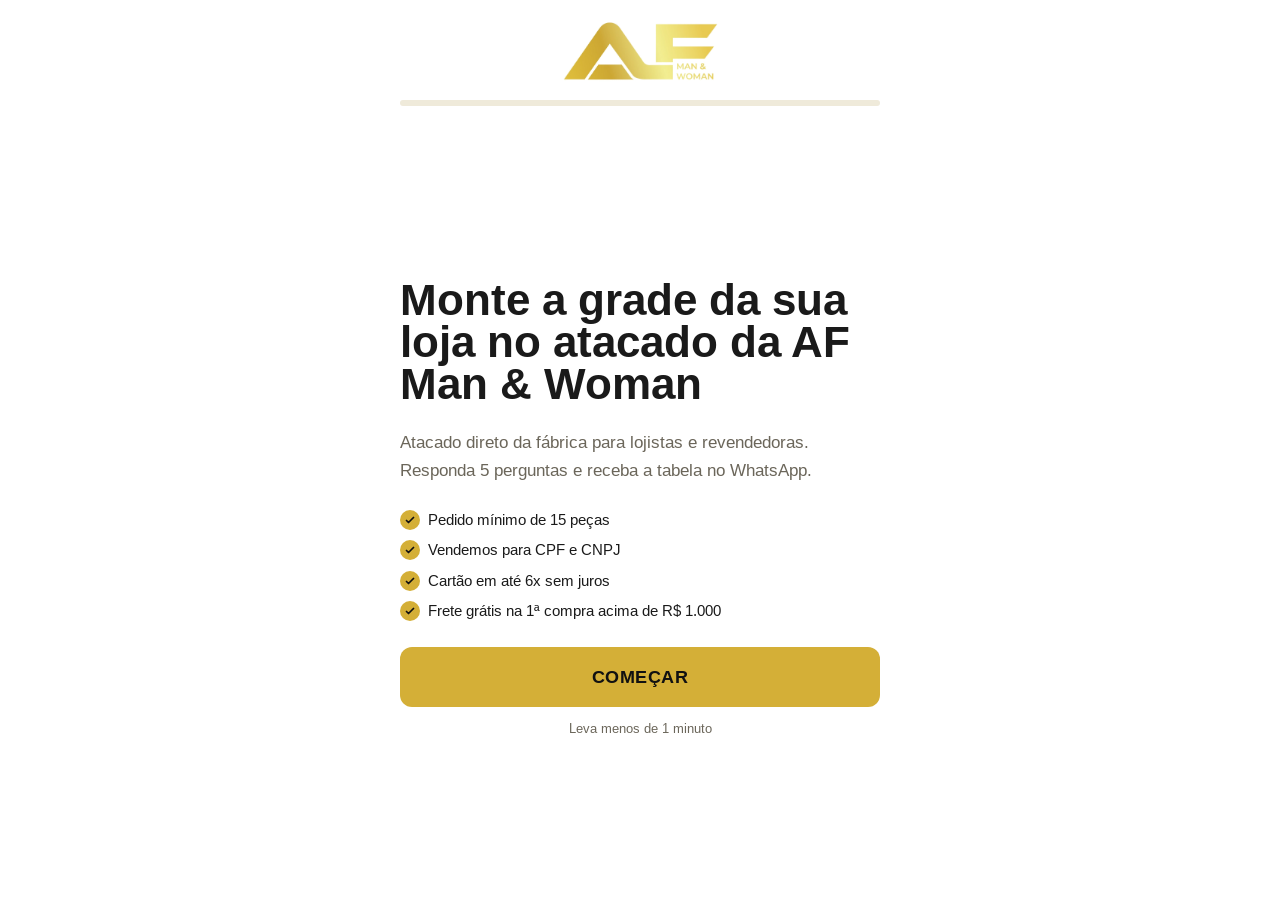
==== commit ce38e3e0: "Adiciona pergunta de CNPJ/CPF e aviso na capa Pergunta informativa (peso zero): nao altera quem qual" ====
--- a/index.html
+++ b/index.html
@@ -1,4 +1,4 @@
-<!DOCTYPE html><html lang="pt-BR"><head><meta charSet="utf-8"/><meta name="viewport" content="width=device-width, initial-scale=1"/><link rel="preload" as="image" href="logo-af.png"/><link rel="stylesheet" href="/_next/static/chunks/05geel4ee0nv0.css" data-precedence="next"/><link rel="preload" as="script" fetchPriority="low" href="/_next/static/chunks/2-xwlmnlyaeq1.js"/><script src="/_next/static/chunks/3fy_b2e1xac-s.js" async=""></script><script src="/_next/static/chunks/05tem0visqf24.js" async=""></script><script src="/_next/static/chunks/turbopack-0192ip6_jhaq9.js" async=""></script><script src="/_next/static/chunks/0lka22q_e_dho.js" async="" crossorigin=""></script><script src="/_next/static/chunks/15n_zmjo3ji4-.js" async="" crossorigin=""></script><link rel="preload" href="https://fonts.googleapis.com/css2?family=Arimo:wght@400;500;600;700&amp;display=swap" as="style"/><meta name="theme-color" content="#FFFFFF"/><title>AF Man &amp; Woman — Monte a grade da sua loja no atacado da AF Man &amp; Woman</title><meta name="description" content="Atacado direto da fábrica para lojistas e revendedoras. Responda 5 perguntas e receba a tabela no WhatsApp."/><meta property="og:title" content="AF Man &amp; Woman — Monte a grade da sua loja no atacado da AF Man &amp; Woman"/><meta property="og:description" content="Atacado direto da fábrica para lojistas e revendedoras. Responda 5 perguntas e receba a tabela no WhatsApp."/><meta property="og:locale" content="pt_BR"/><meta property="og:type" content="website"/><meta name="twitter:card" content="summary"/><meta name="twitter:title" content="AF Man &amp; Woman — Monte a grade da sua loja no atacado da AF Man &amp; Woman"/><meta name="twitter:description" content="Atacado direto da fábrica para lojistas e revendedoras. Responda 5 perguntas e receba a tabela no WhatsApp."/><link rel="icon" href="/icon.svg?icon.2iq1p805z_yy6.svg" sizes="any" type="image/svg+xml"/><link rel="preconnect" href="https://fonts.googleapis.com"/><link rel="preconnect" href="https://fonts.gstatic.com" crossorigin=""/><link rel="stylesheet" href="https://fonts.googleapis.com/css2?family=Arimo:wght@400;500;600;700&amp;display=swap"/><style>:root{
+<!DOCTYPE html><html lang="pt-BR"><head><meta charSet="utf-8"/><meta name="viewport" content="width=device-width, initial-scale=1"/><link rel="preload" as="image" href="logo-af.png"/><link rel="stylesheet" href="/_next/static/chunks/05geel4ee0nv0.css" data-precedence="next"/><link rel="preload" as="script" fetchPriority="low" href="/_next/static/chunks/2-xwlmnlyaeq1.js"/><script src="/_next/static/chunks/3fy_b2e1xac-s.js" async=""></script><script src="/_next/static/chunks/05tem0visqf24.js" async=""></script><script src="/_next/static/chunks/turbopack-0192ip6_jhaq9.js" async=""></script><script src="/_next/static/chunks/1wp_252rku-e4.js" async="" crossorigin=""></script><script src="/_next/static/chunks/15n_zmjo3ji4-.js" async="" crossorigin=""></script><link rel="preload" href="https://fonts.googleapis.com/css2?family=Arimo:wght@400;500;600;700&amp;display=swap" as="style"/><meta name="theme-color" content="#FFFFFF"/><title>AF Man &amp; Woman — Monte a grade da sua loja no atacado da AF Man &amp; Woman</title><meta name="description" content="Atacado direto da fábrica para lojistas e revendedoras. Responda 5 perguntas e receba a tabela no WhatsApp."/><meta property="og:title" content="AF Man &amp; Woman — Monte a grade da sua loja no atacado da AF Man &amp; Woman"/><meta property="og:description" content="Atacado direto da fábrica para lojistas e revendedoras. Responda 5 perguntas e receba a tabela no WhatsApp."/><meta property="og:locale" content="pt_BR"/><meta property="og:type" content="website"/><meta name="twitter:card" content="summary"/><meta name="twitter:title" content="AF Man &amp; Woman — Monte a grade da sua loja no atacado da AF Man &amp; Woman"/><meta name="twitter:description" content="Atacado direto da fábrica para lojistas e revendedoras. Responda 5 perguntas e receba a tabela no WhatsApp."/><link rel="icon" href="/icon.svg?icon.2iq1p805z_yy6.svg" sizes="any" type="image/svg+xml"/><link rel="preconnect" href="https://fonts.googleapis.com"/><link rel="preconnect" href="https://fonts.gstatic.com" crossorigin=""/><link rel="stylesheet" href="https://fonts.googleapis.com/css2?family=Arimo:wght@400;500;600;700&amp;display=swap"/><style>:root{
   --cor-fundo:#FFFFFF;
   --cor-superficie:#F7F4EA;
   --cor-superficie2:#EFEADA;
@@ -10,4 +10,4 @@
   --cor-destaque:#8A6D12;
   --fonte-display:'Arimo';
   --fonte-corpo:'Arimo';
-}</style><script src="/_next/static/chunks/0cz1d0mv5g_q7.js" noModule=""></script></head><body><div hidden=""><!--$--><!--/$--></div><div class="flex min-h-dvh flex-col bg-base"><header class="sticky top-0 z-10 bg-base"><div class="relative mx-auto flex w-full max-w-[520px] flex-col items-center gap-4 px-5 pb-3 pt-5"><img src="logo-af.png" alt="AF Man &amp; Woman" class="h-14 w-auto sm:h-16"/><div class="trilha w-full overflow-hidden" role="progressbar" aria-valuenow="0" aria-valuemin="0" aria-valuemax="100" aria-label="Progresso"><div class="trilha-preenchida" style="--preenchimento:0%"></div></div></div></header><main class="mx-auto flex w-full max-w-[520px] flex-1 flex-col justify-center px-5 py-8"><div class="slide-in flex flex-col gap-6"><h1 class="font-display text-[2.75rem] font-bold leading-[0.95] text-ink">Monte a grade da sua loja no atacado da AF Man &amp; Woman</h1><p class="text-[17px] leading-relaxed text-ink-dim"><span>Atacado direto da fábrica para lojistas e revendedoras. Responda 5 perguntas e receba a tabela no WhatsApp.</span></p><ul class="flex flex-col gap-2"><li class="flex items-center gap-2 text-[15px] text-ink"><span class="flex size-5 shrink-0 items-center justify-center rounded-full bg-brand text-brand-ink"><svg viewBox="0 0 24 24" class="size-3" fill="none" stroke="currentColor" stroke-width="3.5"><path d="m5 13 4 4L19 7" stroke-linecap="round" stroke-linejoin="round"></path></svg></span>Pedido mínimo de 15 peças</li><li class="flex items-center gap-2 text-[15px] text-ink"><span class="flex size-5 shrink-0 items-center justify-center rounded-full bg-brand text-brand-ink"><svg viewBox="0 0 24 24" class="size-3" fill="none" stroke="currentColor" stroke-width="3.5"><path d="m5 13 4 4L19 7" stroke-linecap="round" stroke-linejoin="round"></path></svg></span>Cartão em até 6x sem juros</li><li class="flex items-center gap-2 text-[15px] text-ink"><span class="flex size-5 shrink-0 items-center justify-center rounded-full bg-brand text-brand-ink"><svg viewBox="0 0 24 24" class="size-3" fill="none" stroke="currentColor" stroke-width="3.5"><path d="m5 13 4 4L19 7" stroke-linecap="round" stroke-linejoin="round"></path></svg></span>Frete grátis na 1ª compra acima de R$ 1.000</li></ul><button type="button" class="block w-full rounded-xl bg-brand px-5 py-4 text-center font-display text-lg font-bold uppercase tracking-wide text-brand-ink transition-transform active:scale-[0.99]">Começar</button><p class="-mt-3 text-center text-[13px] text-ink-dim">Leva menos de 1 minuto</p></div></main></div><!--$--><!--/$--><noscript><img height="1" width="1" style="display:none" alt="" src="https://www.facebook.com/tr?id=2001895147231861&amp;ev=PageView&amp;noscript=1"/></noscript><script src="/_next/static/chunks/2-xwlmnlyaeq1.js" id="_R_" async=""></script><script>(self.__next_f=self.__next_f||[]).push([0])</script><script>self.__next_f.push([1,"1:\"$Sreact.fragment\"\n2:I[39756,[\"/_next/static/chunks/0lka22q_e_dho.js\"],\"default\"]\n3:I[37457,[\"/_next/static/chunks/0lka22q_e_dho.js\"],\"default\"]\n4:I[52510,[\"/_next/static/chunks/0lka22q_e_dho.js\"],\"default\"]\n5:I[88504,[\"/_next/static/chunks/0lka22q_e_dho.js\",\"/_next/static/chunks/15n_zmjo3ji4-.js\"],\"default\"]\n6:I[97367,[\"/_next/static/chunks/0lka22q_e_dho.js\"],\"OutletBoundary\"]\n7:\"$Sreact.suspense\"\n9:I[97367,[\"/_next/static/chunks/0lka22q_e_dho.js\"],\"ViewportBoundary\"]\nb:I[97367,[\"/_next/static/chunks/0lka22q_e_dho.js\"],\"MetadataBoundary\"]\nd:I[68027,[\"/_next/static/chunks/0lka22q_e_dho.js\"],\"default\",1]\n:HL[\"/_next/static/chunks/05geel4ee0nv0.css\",\"style\"]\n:HL[\"https://fonts.googleapis.com/css2?family=Arimo:wght@400;500;600;700\u0026display=swap\",\"style\"]\n0:{\"P\":null,\"c\":[\"\",\"\"],\"q\":\"\",\"i\":false,\"f\":[[[\"\",{\"children\":[\"__PAGE__\",{},\"$undefined\",\"$undefined\",4608]},\"$undefined\",\"$undefined\",4624],[[\"$\",\"$1\",\"c\",{\"children\":[[[\"$\",\"link\",\"0\",{\"rel\":\"stylesheet\",\"href\":\"/_next/static/chunks/05geel4ee0nv0.css\",\"precedence\":\"next\",\"crossOrigin\":\"$undefined\",\"nonce\":\"$undefined\"}],[\"$\",\"script\",\"script-0\",{\"src\":\"/_next/static/chunks/0lka22q_e_dho.js\",\"async\":true,\"nonce\":\"$undefined\"}]],[\"$\",\"html\",null,{\"lang\":\"pt-BR\",\"children\":[[\"$\",\"head\",null,{\"children\":[[\"$\",\"link\",null,{\"rel\":\"preconnect\",\"href\":\"https://fonts.googleapis.com\"}],[\"$\",\"link\",null,{\"rel\":\"preconnect\",\"href\":\"https://fonts.gstatic.com\",\"crossOrigin\":\"\"}],[\"$\",\"link\",null,{\"rel\":\"stylesheet\",\"href\":\"https://fonts.googleapis.com/css2?family=Arimo:wght@400;500;600;700\u0026display=swap\"}],[\"$\",\"style\",null,{\"dangerouslySetInnerHTML\":{\"__html\":\":root{\\n  --cor-fundo:#FFFFFF;\\n  --cor-superficie:#F7F4EA;\\n  --cor-superficie2:#EFEADA;\\n  --cor-borda:#E3DCC4;\\n  --cor-texto:#1A1A1A;\\n  --cor-texto-suave:#6B665A;\\n  --cor-acao:#D4AF37;\\n  --cor-acao-texto:#111111;\\n  --cor-destaque:#8A6D12;\\n  --fonte-display:'Arimo';\\n  --fonte-corpo:'Arimo';\\n}\"}}]]}],[\"$\",\"body\",null,{\"children\":[[\"$\",\"$L2\",null,{\"parallelRouterKey\":\"children\",\"error\":\"$undefined\",\"errorStyles\":\"$undefined\",\"errorScripts\":\"$undefined\",\"template\":[\"$\",\"$L3\",null,{}],\"templateStyles\":\"$undefined\",\"templateScripts\":\"$undefined\",\"notFound\":[[[\"$\",\"title\",null,{\"children\":\"404: This page could not be found.\"}],[\"$\",\"div\",null,{\"style\":{\"fontFamily\":\"system-ui,\\\"Segoe UI\\\",Roboto,Helvetica,Arial,sans-serif,\\\"Apple Color Emoji\\\",\\\"Segoe UI Emoji\\\"\",\"height\":\"100vh\",\"textAlign\":\"center\",\"display\":\"flex\",\"flexDirection\":\"column\",\"alignItems\":\"center\",\"justifyContent\":\"center\"},\"children\":[\"$\",\"div\",null,{\"children\":[[\"$\",\"style\",null,{\"dangerouslySetInnerHTML\":{\"__html\":\"body{color:#000;background:#fff;margin:0}.next-error-h1{border-right:1px solid rgba(0,0,0,.3)}@media (prefers-color-scheme:dark){body{color:#fff;background:#000}.next-error-h1{border-right:1px solid rgba(255,255,255,.3)}}\"}}],[\"$\",\"h1\",null,{\"className\":\"next-error-h1\",\"style\":{\"display\":\"inline-block\",\"margin\":\"0 20px 0 0\",\"padding\":\"0 23px 0 0\",\"fontSize\":24,\"fontWeight\":500,\"verticalAlign\":\"top\",\"lineHeight\":\"49px\"},\"children\":404}],[\"$\",\"div\",null,{\"style\":{\"display\":\"inline-block\"},\"children\":[\"$\",\"h2\",null,{\"style\":{\"fontSize\":14,\"fontWeight\":400,\"lineHeight\":\"49px\",\"margin\":0},\"children\":\"This page could not be found.\"}]}]]}]}]],[]],\"forbidden\":\"$undefined\",\"unauthorized\":\"$undefined\"}],[\"$\",\"$L4\",null,{}]]}]]}]]}],{\"children\":[[\"$\",\"$1\",\"c\",{\"children\":[[\"$\",\"$L5\",null,{}],[[\"$\",\"script\",\"script-0\",{\"src\":\"/_next/static/chunks/15n_zmjo3ji4-.js\",\"async\":true,\"nonce\":\"$undefined\"}]],[\"$\",\"$L6\",null,{\"children\":[\"$\",\"$7\",null,{\"name\":\"Next.MetadataOutlet\",\"children\":\"$@8\"}]}]]}],{},null,false,null]},null,false,null],[\"$\",\"$1\",\"h\",{\"children\":[null,[\"$\",\"$L9\",null,{\"children\":\"$La\"}],[\"$\",\"div\",null,{\"hidden\":true,\"children\":[\"$\",\"$Lb\",null,{\"children\":[\"$\",\"$7\",null,{\"name\":\"Next.Metadata\",\"children\":\"$Lc\"}]}]}],null]}],false]],\"m\":\"$undefined\",\"G\":[\"$d\",[[\"$\",\"link\",\"0\",{\"rel\":\"stylesheet\",\"href\":\"/_next/static/chunks/05geel4ee0nv0.css\",\"precedence\":\"next\",\"crossOrigin\":\"$undefined\",\"nonce\":\"$undefined\"}]]],\"S\":true,\"h\":null,\"r\":\"$undefined\",\"s\":\"$undefined\",\"a\":\"$undefined\",\"l\":\"$undefined\",\"p\":\"$undefined\",\"d\":\"$undefined\",\"b\":\"jC-TbMvNnOFfqYzG7GnQ0\"}\na:[[\"$\",\"meta\",\"0\",{\"charSet\":\"utf-8\"}],[\"$\",\"meta\",\"1\",{\"name\":\"viewport\",\"content\":\"width=device-width, initial-scale=1\"}],[\"$\",\"meta\",\"2\",{\"name\":\"theme-color\",\"content\":\"#FFFFFF\"}]]\ne:I[27201,[\"/_next/static/chunks/0lka22q_e_dho.js\"],\"IconMark\"]\n8:null\nc:[[\"$\",\"title\",\"0\",{\"children\":\"AF Man \u0026 Woman — Monte a grade da sua loja no atacado da AF Man \u0026 Woman\"}],[\"$\",\"meta\",\"1\",{\"name\":\"description\",\"content\":\"Atacado direto da fábrica para lojistas e revendedoras. Responda 5 perguntas e receba a tabela no WhatsApp.\"}],[\"$\",\"meta\",\"2\",{\"property\":\"og:title\",\"content\":\"AF Man \u0026 Woman — Monte a grade da sua loja no atacado da AF Man \u0026 Woman\"}],[\"$\",\"meta\",\"3\",{\"property\":\"og:description\",\"content\":\"Atacado direto da fábrica para lojistas e revendedoras. Responda 5 perguntas e receba a tabela no WhatsApp.\"}],[\"$\",\"meta\",\"4\",{\"property\":\"og:locale\",\"content\":\"pt_BR\"}],[\"$\",\"meta\",\"5\",{\"property\":\"og:type\",\"content\":\"website\"}],[\"$\",\"meta\",\"6\",{\"name\":\"twitter:card\",\"content\":\"summary\"}],[\"$\",\"meta\",\"7\",{\"name\":\"twitter:title\",\"content\":\"AF Man \u0026 Woman — Monte a grade da sua loja no atacado da AF Man \u0026 Woman\"}],[\"$\",\"meta\",\"8\",{\"name\":\"twitter:description\",\"content\":\"Atacado direto da fábrica para lojistas e revendedoras. Responda 5 perguntas e receba a tabela no WhatsApp.\"}],[\"$\",\"link\",\"9\",{\"rel\":\"icon\",\"href\":\"/icon.svg?icon.2iq1p805z_yy6.svg\",\"sizes\":\"any\",\"type\":\"image/svg+xml\"}],[\"$\",\"$Le\",\"10\",{}]]\n"])</script></body></html>+}</style><script src="/_next/static/chunks/0cz1d0mv5g_q7.js" noModule=""></script></head><body><div hidden=""><!--$--><!--/$--></div><div class="flex min-h-dvh flex-col bg-base"><header class="sticky top-0 z-10 bg-base"><div class="relative mx-auto flex w-full max-w-[520px] flex-col items-center gap-4 px-5 pb-3 pt-5"><img src="logo-af.png" alt="AF Man &amp; Woman" class="h-14 w-auto sm:h-16"/><div class="trilha w-full overflow-hidden" role="progressbar" aria-valuenow="0" aria-valuemin="0" aria-valuemax="100" aria-label="Progresso"><div class="trilha-preenchida" style="--preenchimento:0%"></div></div></div></header><main class="mx-auto flex w-full max-w-[520px] flex-1 flex-col justify-center px-5 py-8"><div class="slide-in flex flex-col gap-6"><h1 class="font-display text-[2.75rem] font-bold leading-[0.95] text-ink">Monte a grade da sua loja no atacado da AF Man &amp; Woman</h1><p class="text-[17px] leading-relaxed text-ink-dim"><span>Atacado direto da fábrica para lojistas e revendedoras. Responda 5 perguntas e receba a tabela no WhatsApp.</span></p><ul class="flex flex-col gap-2"><li class="flex items-center gap-2 text-[15px] text-ink"><span class="flex size-5 shrink-0 items-center justify-center rounded-full bg-brand text-brand-ink"><svg viewBox="0 0 24 24" class="size-3" fill="none" stroke="currentColor" stroke-width="3.5"><path d="m5 13 4 4L19 7" stroke-linecap="round" stroke-linejoin="round"></path></svg></span>Pedido mínimo de 15 peças</li><li class="flex items-center gap-2 text-[15px] text-ink"><span class="flex size-5 shrink-0 items-center justify-center rounded-full bg-brand text-brand-ink"><svg viewBox="0 0 24 24" class="size-3" fill="none" stroke="currentColor" stroke-width="3.5"><path d="m5 13 4 4L19 7" stroke-linecap="round" stroke-linejoin="round"></path></svg></span>Vendemos para CPF e CNPJ</li><li class="flex items-center gap-2 text-[15px] text-ink"><span class="flex size-5 shrink-0 items-center justify-center rounded-full bg-brand text-brand-ink"><svg viewBox="0 0 24 24" class="size-3" fill="none" stroke="currentColor" stroke-width="3.5"><path d="m5 13 4 4L19 7" stroke-linecap="round" stroke-linejoin="round"></path></svg></span>Cartão em até 6x sem juros</li><li class="flex items-center gap-2 text-[15px] text-ink"><span class="flex size-5 shrink-0 items-center justify-center rounded-full bg-brand text-brand-ink"><svg viewBox="0 0 24 24" class="size-3" fill="none" stroke="currentColor" stroke-width="3.5"><path d="m5 13 4 4L19 7" stroke-linecap="round" stroke-linejoin="round"></path></svg></span>Frete grátis na 1ª compra acima de R$ 1.000</li></ul><button type="button" class="block w-full rounded-xl bg-brand px-5 py-4 text-center font-display text-lg font-bold uppercase tracking-wide text-brand-ink transition-transform active:scale-[0.99]">Começar</button><p class="-mt-3 text-center text-[13px] text-ink-dim">Leva menos de 1 minuto</p></div></main></div><!--$--><!--/$--><noscript><img height="1" width="1" style="display:none" alt="" src="https://www.facebook.com/tr?id=2001895147231861&amp;ev=PageView&amp;noscript=1"/></noscript><script src="/_next/static/chunks/2-xwlmnlyaeq1.js" id="_R_" async=""></script><script>(self.__next_f=self.__next_f||[]).push([0])</script><script>self.__next_f.push([1,"1:\"$Sreact.fragment\"\n2:I[39756,[\"/_next/static/chunks/1wp_252rku-e4.js\"],\"default\"]\n3:I[37457,[\"/_next/static/chunks/1wp_252rku-e4.js\"],\"default\"]\n4:I[52510,[\"/_next/static/chunks/1wp_252rku-e4.js\"],\"default\"]\n5:I[88504,[\"/_next/static/chunks/1wp_252rku-e4.js\",\"/_next/static/chunks/15n_zmjo3ji4-.js\"],\"default\"]\n6:I[97367,[\"/_next/static/chunks/1wp_252rku-e4.js\"],\"OutletBoundary\"]\n7:\"$Sreact.suspense\"\n9:I[97367,[\"/_next/static/chunks/1wp_252rku-e4.js\"],\"ViewportBoundary\"]\nb:I[97367,[\"/_next/static/chunks/1wp_252rku-e4.js\"],\"MetadataBoundary\"]\nd:I[68027,[\"/_next/static/chunks/1wp_252rku-e4.js\"],\"default\",1]\n:HL[\"/_next/static/chunks/05geel4ee0nv0.css\",\"style\"]\n:HL[\"https://fonts.googleapis.com/css2?family=Arimo:wght@400;500;600;700\u0026display=swap\",\"style\"]\n0:{\"P\":null,\"c\":[\"\",\"\"],\"q\":\"\",\"i\":false,\"f\":[[[\"\",{\"children\":[\"__PAGE__\",{},\"$undefined\",\"$undefined\",4608]},\"$undefined\",\"$undefined\",4624],[[\"$\",\"$1\",\"c\",{\"children\":[[[\"$\",\"link\",\"0\",{\"rel\":\"stylesheet\",\"href\":\"/_next/static/chunks/05geel4ee0nv0.css\",\"precedence\":\"next\",\"crossOrigin\":\"$undefined\",\"nonce\":\"$undefined\"}],[\"$\",\"script\",\"script-0\",{\"src\":\"/_next/static/chunks/1wp_252rku-e4.js\",\"async\":true,\"nonce\":\"$undefined\"}]],[\"$\",\"html\",null,{\"lang\":\"pt-BR\",\"children\":[[\"$\",\"head\",null,{\"children\":[[\"$\",\"link\",null,{\"rel\":\"preconnect\",\"href\":\"https://fonts.googleapis.com\"}],[\"$\",\"link\",null,{\"rel\":\"preconnect\",\"href\":\"https://fonts.gstatic.com\",\"crossOrigin\":\"\"}],[\"$\",\"link\",null,{\"rel\":\"stylesheet\",\"href\":\"https://fonts.googleapis.com/css2?family=Arimo:wght@400;500;600;700\u0026display=swap\"}],[\"$\",\"style\",null,{\"dangerouslySetInnerHTML\":{\"__html\":\":root{\\n  --cor-fundo:#FFFFFF;\\n  --cor-superficie:#F7F4EA;\\n  --cor-superficie2:#EFEADA;\\n  --cor-borda:#E3DCC4;\\n  --cor-texto:#1A1A1A;\\n  --cor-texto-suave:#6B665A;\\n  --cor-acao:#D4AF37;\\n  --cor-acao-texto:#111111;\\n  --cor-destaque:#8A6D12;\\n  --fonte-display:'Arimo';\\n  --fonte-corpo:'Arimo';\\n}\"}}]]}],[\"$\",\"body\",null,{\"children\":[[\"$\",\"$L2\",null,{\"parallelRouterKey\":\"children\",\"error\":\"$undefined\",\"errorStyles\":\"$undefined\",\"errorScripts\":\"$undefined\",\"template\":[\"$\",\"$L3\",null,{}],\"templateStyles\":\"$undefined\",\"templateScripts\":\"$undefined\",\"notFound\":[[[\"$\",\"title\",null,{\"children\":\"404: This page could not be found.\"}],[\"$\",\"div\",null,{\"style\":{\"fontFamily\":\"system-ui,\\\"Segoe UI\\\",Roboto,Helvetica,Arial,sans-serif,\\\"Apple Color Emoji\\\",\\\"Segoe UI Emoji\\\"\",\"height\":\"100vh\",\"textAlign\":\"center\",\"display\":\"flex\",\"flexDirection\":\"column\",\"alignItems\":\"center\",\"justifyContent\":\"center\"},\"children\":[\"$\",\"div\",null,{\"children\":[[\"$\",\"style\",null,{\"dangerouslySetInnerHTML\":{\"__html\":\"body{color:#000;background:#fff;margin:0}.next-error-h1{border-right:1px solid rgba(0,0,0,.3)}@media (prefers-color-scheme:dark){body{color:#fff;background:#000}.next-error-h1{border-right:1px solid rgba(255,255,255,.3)}}\"}}],[\"$\",\"h1\",null,{\"className\":\"next-error-h1\",\"style\":{\"display\":\"inline-block\",\"margin\":\"0 20px 0 0\",\"padding\":\"0 23px 0 0\",\"fontSize\":24,\"fontWeight\":500,\"verticalAlign\":\"top\",\"lineHeight\":\"49px\"},\"children\":404}],[\"$\",\"div\",null,{\"style\":{\"display\":\"inline-block\"},\"children\":[\"$\",\"h2\",null,{\"style\":{\"fontSize\":14,\"fontWeight\":400,\"lineHeight\":\"49px\",\"margin\":0},\"children\":\"This page could not be found.\"}]}]]}]}]],[]],\"forbidden\":\"$undefined\",\"unauthorized\":\"$undefined\"}],[\"$\",\"$L4\",null,{}]]}]]}]]}],{\"children\":[[\"$\",\"$1\",\"c\",{\"children\":[[\"$\",\"$L5\",null,{}],[[\"$\",\"script\",\"script-0\",{\"src\":\"/_next/static/chunks/15n_zmjo3ji4-.js\",\"async\":true,\"nonce\":\"$undefined\"}]],[\"$\",\"$L6\",null,{\"children\":[\"$\",\"$7\",null,{\"name\":\"Next.MetadataOutlet\",\"children\":\"$@8\"}]}]]}],{},null,false,null]},null,false,null],[\"$\",\"$1\",\"h\",{\"children\":[null,[\"$\",\"$L9\",null,{\"children\":\"$La\"}],[\"$\",\"div\",null,{\"hidden\":true,\"children\":[\"$\",\"$Lb\",null,{\"children\":[\"$\",\"$7\",null,{\"name\":\"Next.Metadata\",\"children\":\"$Lc\"}]}]}],null]}],false]],\"m\":\"$undefined\",\"G\":[\"$d\",[[\"$\",\"link\",\"0\",{\"rel\":\"stylesheet\",\"href\":\"/_next/static/chunks/05geel4ee0nv0.css\",\"precedence\":\"next\",\"crossOrigin\":\"$undefined\",\"nonce\":\"$undefined\"}]]],\"S\":true,\"h\":null,\"r\":\"$undefined\",\"s\":\"$undefined\",\"a\":\"$undefined\",\"l\":\"$undefined\",\"p\":\"$undefined\",\"d\":\"$undefined\",\"b\":\"qsEb32Zf2Hp1hDRSJ2UOo\"}\na:[[\"$\",\"meta\",\"0\",{\"charSet\":\"utf-8\"}],[\"$\",\"meta\",\"1\",{\"name\":\"viewport\",\"content\":\"width=device-width, initial-scale=1\"}],[\"$\",\"meta\",\"2\",{\"name\":\"theme-color\",\"content\":\"#FFFFFF\"}]]\ne:I[27201,[\"/_next/static/chunks/1wp_252rku-e4.js\"],\"IconMark\"]\n8:null\nc:[[\"$\",\"title\",\"0\",{\"children\":\"AF Man \u0026 Woman — Monte a grade da sua loja no atacado da AF Man \u0026 Woman\"}],[\"$\",\"meta\",\"1\",{\"name\":\"description\",\"content\":\"Atacado direto da fábrica para lojistas e revendedoras. Responda 5 perguntas e receba a tabela no WhatsApp.\"}],[\"$\",\"meta\",\"2\",{\"property\":\"og:title\",\"content\":\"AF Man \u0026 Woman — Monte a grade da sua loja no atacado da AF Man \u0026 Woman\"}],[\"$\",\"meta\",\"3\",{\"property\":\"og:description\",\"content\":\"Atacado direto da fábrica para lojistas e revendedoras. Responda 5 perguntas e receba a tabela no WhatsApp.\"}],[\"$\",\"meta\",\"4\",{\"property\":\"og:locale\",\"content\":\"pt_BR\"}],[\"$\",\"meta\",\"5\",{\"property\":\"og:type\",\"content\":\"website\"}],[\"$\",\"meta\",\"6\",{\"name\":\"twitter:card\",\"content\":\"summary\"}],[\"$\",\"meta\",\"7\",{\"name\":\"twitter:title\",\"content\":\"AF Man \u0026 Woman — Monte a grade da sua loja no atacado da AF Man \u0026 Woman\"}],[\"$\",\"meta\",\"8\",{\"name\":\"twitter:description\",\"content\":\"Atacado direto da fábrica para lojistas e revendedoras. Responda 5 perguntas e receba a tabela no WhatsApp.\"}],[\"$\",\"link\",\"9\",{\"rel\":\"icon\",\"href\":\"/icon.svg?icon.2iq1p805z_yy6.svg\",\"sizes\":\"any\",\"type\":\"image/svg+xml\"}],[\"$\",\"$Le\",\"10\",{}]]\n"])</script></body></html>
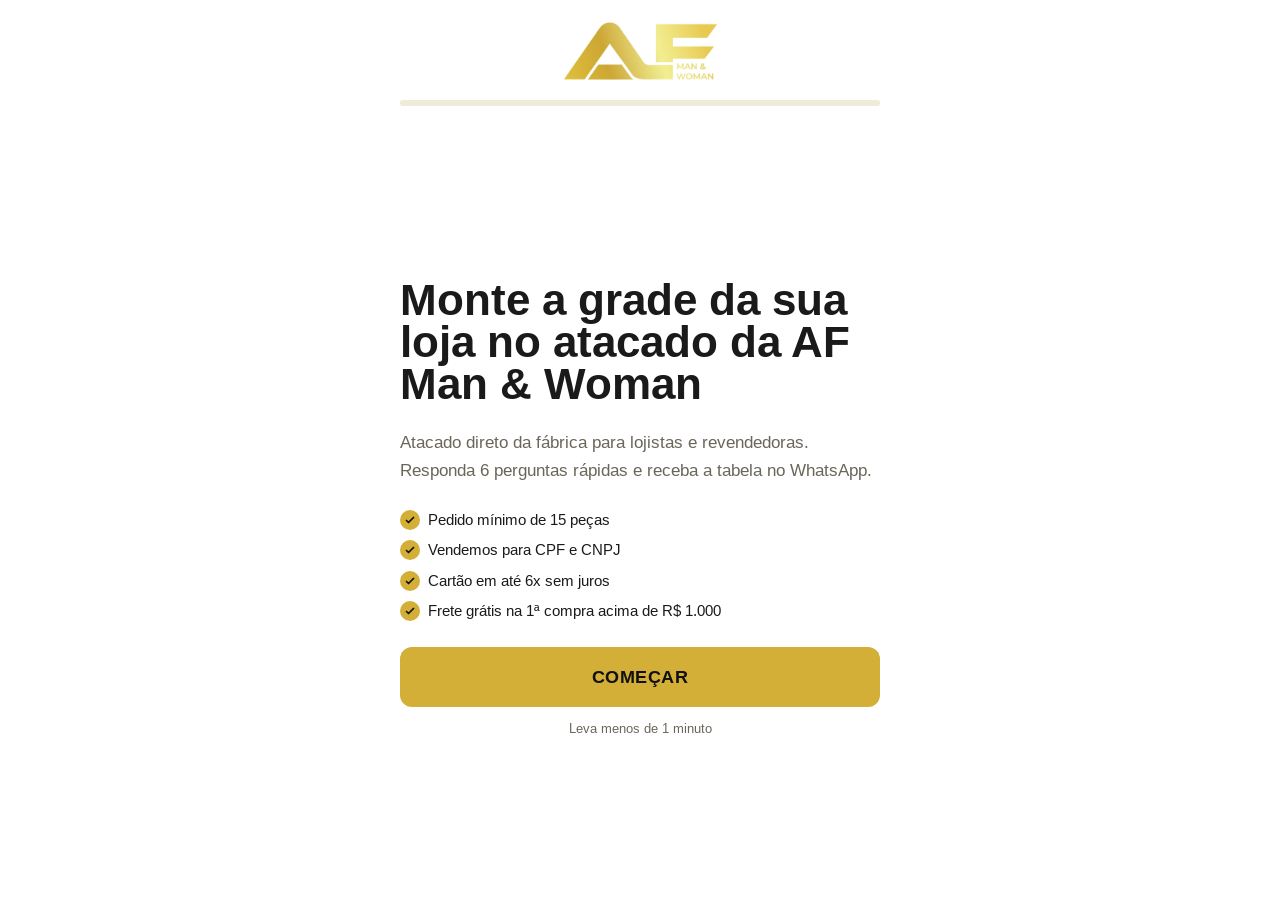
==== commit 23b6b81c: "Capa: 6 perguntas (era 5) apos a inclusao do CNPJ/CPF Co-Authored-By: Claude Opus 5 <noreply@anthrop" ====
--- a/index.html
+++ b/index.html
@@ -1,4 +1,4 @@
-<!DOCTYPE html><html lang="pt-BR"><head><meta charSet="utf-8"/><meta name="viewport" content="width=device-width, initial-scale=1"/><link rel="preload" as="image" href="logo-af.png"/><link rel="stylesheet" href="/_next/static/chunks/05geel4ee0nv0.css" data-precedence="next"/><link rel="preload" as="script" fetchPriority="low" href="/_next/static/chunks/2-xwlmnlyaeq1.js"/><script src="/_next/static/chunks/3fy_b2e1xac-s.js" async=""></script><script src="/_next/static/chunks/05tem0visqf24.js" async=""></script><script src="/_next/static/chunks/turbopack-0192ip6_jhaq9.js" async=""></script><script src="/_next/static/chunks/1wp_252rku-e4.js" async="" crossorigin=""></script><script src="/_next/static/chunks/15n_zmjo3ji4-.js" async="" crossorigin=""></script><link rel="preload" href="https://fonts.googleapis.com/css2?family=Arimo:wght@400;500;600;700&amp;display=swap" as="style"/><meta name="theme-color" content="#FFFFFF"/><title>AF Man &amp; Woman — Monte a grade da sua loja no atacado da AF Man &amp; Woman</title><meta name="description" content="Atacado direto da fábrica para lojistas e revendedoras. Responda 5 perguntas e receba a tabela no WhatsApp."/><meta property="og:title" content="AF Man &amp; Woman — Monte a grade da sua loja no atacado da AF Man &amp; Woman"/><meta property="og:description" content="Atacado direto da fábrica para lojistas e revendedoras. Responda 5 perguntas e receba a tabela no WhatsApp."/><meta property="og:locale" content="pt_BR"/><meta property="og:type" content="website"/><meta name="twitter:card" content="summary"/><meta name="twitter:title" content="AF Man &amp; Woman — Monte a grade da sua loja no atacado da AF Man &amp; Woman"/><meta name="twitter:description" content="Atacado direto da fábrica para lojistas e revendedoras. Responda 5 perguntas e receba a tabela no WhatsApp."/><link rel="icon" href="/icon.svg?icon.2iq1p805z_yy6.svg" sizes="any" type="image/svg+xml"/><link rel="preconnect" href="https://fonts.googleapis.com"/><link rel="preconnect" href="https://fonts.gstatic.com" crossorigin=""/><link rel="stylesheet" href="https://fonts.googleapis.com/css2?family=Arimo:wght@400;500;600;700&amp;display=swap"/><style>:root{
+<!DOCTYPE html><html lang="pt-BR"><head><meta charSet="utf-8"/><meta name="viewport" content="width=device-width, initial-scale=1"/><link rel="preload" as="image" href="logo-af.png"/><link rel="stylesheet" href="/_next/static/chunks/05geel4ee0nv0.css" data-precedence="next"/><link rel="preload" as="script" fetchPriority="low" href="/_next/static/chunks/2-xwlmnlyaeq1.js"/><script src="/_next/static/chunks/3fy_b2e1xac-s.js" async=""></script><script src="/_next/static/chunks/05tem0visqf24.js" async=""></script><script src="/_next/static/chunks/turbopack-0192ip6_jhaq9.js" async=""></script><script src="/_next/static/chunks/222so238k8q00.js" async="" crossorigin=""></script><script src="/_next/static/chunks/15n_zmjo3ji4-.js" async="" crossorigin=""></script><link rel="preload" href="https://fonts.googleapis.com/css2?family=Arimo:wght@400;500;600;700&amp;display=swap" as="style"/><meta name="theme-color" content="#FFFFFF"/><title>AF Man &amp; Woman — Monte a grade da sua loja no atacado da AF Man &amp; Woman</title><meta name="description" content="Atacado direto da fábrica para lojistas e revendedoras. Responda 6 perguntas rápidas e receba a tabela no WhatsApp."/><meta property="og:title" content="AF Man &amp; Woman — Monte a grade da sua loja no atacado da AF Man &amp; Woman"/><meta property="og:description" content="Atacado direto da fábrica para lojistas e revendedoras. Responda 6 perguntas rápidas e receba a tabela no WhatsApp."/><meta property="og:locale" content="pt_BR"/><meta property="og:type" content="website"/><meta name="twitter:card" content="summary"/><meta name="twitter:title" content="AF Man &amp; Woman — Monte a grade da sua loja no atacado da AF Man &amp; Woman"/><meta name="twitter:description" content="Atacado direto da fábrica para lojistas e revendedoras. Responda 6 perguntas rápidas e receba a tabela no WhatsApp."/><link rel="icon" href="/icon.svg?icon.2iq1p805z_yy6.svg" sizes="any" type="image/svg+xml"/><link rel="preconnect" href="https://fonts.googleapis.com"/><link rel="preconnect" href="https://fonts.gstatic.com" crossorigin=""/><link rel="stylesheet" href="https://fonts.googleapis.com/css2?family=Arimo:wght@400;500;600;700&amp;display=swap"/><style>:root{
   --cor-fundo:#FFFFFF;
   --cor-superficie:#F7F4EA;
   --cor-superficie2:#EFEADA;
@@ -10,4 +10,4 @@
   --cor-destaque:#8A6D12;
   --fonte-display:'Arimo';
   --fonte-corpo:'Arimo';
-}</style><script src="/_next/static/chunks/0cz1d0mv5g_q7.js" noModule=""></script></head><body><div hidden=""><!--$--><!--/$--></div><div class="flex min-h-dvh flex-col bg-base"><header class="sticky top-0 z-10 bg-base"><div class="relative mx-auto flex w-full max-w-[520px] flex-col items-center gap-4 px-5 pb-3 pt-5"><img src="logo-af.png" alt="AF Man &amp; Woman" class="h-14 w-auto sm:h-16"/><div class="trilha w-full overflow-hidden" role="progressbar" aria-valuenow="0" aria-valuemin="0" aria-valuemax="100" aria-label="Progresso"><div class="trilha-preenchida" style="--preenchimento:0%"></div></div></div></header><main class="mx-auto flex w-full max-w-[520px] flex-1 flex-col justify-center px-5 py-8"><div class="slide-in flex flex-col gap-6"><h1 class="font-display text-[2.75rem] font-bold leading-[0.95] text-ink">Monte a grade da sua loja no atacado da AF Man &amp; Woman</h1><p class="text-[17px] leading-relaxed text-ink-dim"><span>Atacado direto da fábrica para lojistas e revendedoras. Responda 5 perguntas e receba a tabela no WhatsApp.</span></p><ul class="flex flex-col gap-2"><li class="flex items-center gap-2 text-[15px] text-ink"><span class="flex size-5 shrink-0 items-center justify-center rounded-full bg-brand text-brand-ink"><svg viewBox="0 0 24 24" class="size-3" fill="none" stroke="currentColor" stroke-width="3.5"><path d="m5 13 4 4L19 7" stroke-linecap="round" stroke-linejoin="round"></path></svg></span>Pedido mínimo de 15 peças</li><li class="flex items-center gap-2 text-[15px] text-ink"><span class="flex size-5 shrink-0 items-center justify-center rounded-full bg-brand text-brand-ink"><svg viewBox="0 0 24 24" class="size-3" fill="none" stroke="currentColor" stroke-width="3.5"><path d="m5 13 4 4L19 7" stroke-linecap="round" stroke-linejoin="round"></path></svg></span>Vendemos para CPF e CNPJ</li><li class="flex items-center gap-2 text-[15px] text-ink"><span class="flex size-5 shrink-0 items-center justify-center rounded-full bg-brand text-brand-ink"><svg viewBox="0 0 24 24" class="size-3" fill="none" stroke="currentColor" stroke-width="3.5"><path d="m5 13 4 4L19 7" stroke-linecap="round" stroke-linejoin="round"></path></svg></span>Cartão em até 6x sem juros</li><li class="flex items-center gap-2 text-[15px] text-ink"><span class="flex size-5 shrink-0 items-center justify-center rounded-full bg-brand text-brand-ink"><svg viewBox="0 0 24 24" class="size-3" fill="none" stroke="currentColor" stroke-width="3.5"><path d="m5 13 4 4L19 7" stroke-linecap="round" stroke-linejoin="round"></path></svg></span>Frete grátis na 1ª compra acima de R$ 1.000</li></ul><button type="button" class="block w-full rounded-xl bg-brand px-5 py-4 text-center font-display text-lg font-bold uppercase tracking-wide text-brand-ink transition-transform active:scale-[0.99]">Começar</button><p class="-mt-3 text-center text-[13px] text-ink-dim">Leva menos de 1 minuto</p></div></main></div><!--$--><!--/$--><noscript><img height="1" width="1" style="display:none" alt="" src="https://www.facebook.com/tr?id=2001895147231861&amp;ev=PageView&amp;noscript=1"/></noscript><script src="/_next/static/chunks/2-xwlmnlyaeq1.js" id="_R_" async=""></script><script>(self.__next_f=self.__next_f||[]).push([0])</script><script>self.__next_f.push([1,"1:\"$Sreact.fragment\"\n2:I[39756,[\"/_next/static/chunks/1wp_252rku-e4.js\"],\"default\"]\n3:I[37457,[\"/_next/static/chunks/1wp_252rku-e4.js\"],\"default\"]\n4:I[52510,[\"/_next/static/chunks/1wp_252rku-e4.js\"],\"default\"]\n5:I[88504,[\"/_next/static/chunks/1wp_252rku-e4.js\",\"/_next/static/chunks/15n_zmjo3ji4-.js\"],\"default\"]\n6:I[97367,[\"/_next/static/chunks/1wp_252rku-e4.js\"],\"OutletBoundary\"]\n7:\"$Sreact.suspense\"\n9:I[97367,[\"/_next/static/chunks/1wp_252rku-e4.js\"],\"ViewportBoundary\"]\nb:I[97367,[\"/_next/static/chunks/1wp_252rku-e4.js\"],\"MetadataBoundary\"]\nd:I[68027,[\"/_next/static/chunks/1wp_252rku-e4.js\"],\"default\",1]\n:HL[\"/_next/static/chunks/05geel4ee0nv0.css\",\"style\"]\n:HL[\"https://fonts.googleapis.com/css2?family=Arimo:wght@400;500;600;700\u0026display=swap\",\"style\"]\n0:{\"P\":null,\"c\":[\"\",\"\"],\"q\":\"\",\"i\":false,\"f\":[[[\"\",{\"children\":[\"__PAGE__\",{},\"$undefined\",\"$undefined\",4608]},\"$undefined\",\"$undefined\",4624],[[\"$\",\"$1\",\"c\",{\"children\":[[[\"$\",\"link\",\"0\",{\"rel\":\"stylesheet\",\"href\":\"/_next/static/chunks/05geel4ee0nv0.css\",\"precedence\":\"next\",\"crossOrigin\":\"$undefined\",\"nonce\":\"$undefined\"}],[\"$\",\"script\",\"script-0\",{\"src\":\"/_next/static/chunks/1wp_252rku-e4.js\",\"async\":true,\"nonce\":\"$undefined\"}]],[\"$\",\"html\",null,{\"lang\":\"pt-BR\",\"children\":[[\"$\",\"head\",null,{\"children\":[[\"$\",\"link\",null,{\"rel\":\"preconnect\",\"href\":\"https://fonts.googleapis.com\"}],[\"$\",\"link\",null,{\"rel\":\"preconnect\",\"href\":\"https://fonts.gstatic.com\",\"crossOrigin\":\"\"}],[\"$\",\"link\",null,{\"rel\":\"stylesheet\",\"href\":\"https://fonts.googleapis.com/css2?family=Arimo:wght@400;500;600;700\u0026display=swap\"}],[\"$\",\"style\",null,{\"dangerouslySetInnerHTML\":{\"__html\":\":root{\\n  --cor-fundo:#FFFFFF;\\n  --cor-superficie:#F7F4EA;\\n  --cor-superficie2:#EFEADA;\\n  --cor-borda:#E3DCC4;\\n  --cor-texto:#1A1A1A;\\n  --cor-texto-suave:#6B665A;\\n  --cor-acao:#D4AF37;\\n  --cor-acao-texto:#111111;\\n  --cor-destaque:#8A6D12;\\n  --fonte-display:'Arimo';\\n  --fonte-corpo:'Arimo';\\n}\"}}]]}],[\"$\",\"body\",null,{\"children\":[[\"$\",\"$L2\",null,{\"parallelRouterKey\":\"children\",\"error\":\"$undefined\",\"errorStyles\":\"$undefined\",\"errorScripts\":\"$undefined\",\"template\":[\"$\",\"$L3\",null,{}],\"templateStyles\":\"$undefined\",\"templateScripts\":\"$undefined\",\"notFound\":[[[\"$\",\"title\",null,{\"children\":\"404: This page could not be found.\"}],[\"$\",\"div\",null,{\"style\":{\"fontFamily\":\"system-ui,\\\"Segoe UI\\\",Roboto,Helvetica,Arial,sans-serif,\\\"Apple Color Emoji\\\",\\\"Segoe UI Emoji\\\"\",\"height\":\"100vh\",\"textAlign\":\"center\",\"display\":\"flex\",\"flexDirection\":\"column\",\"alignItems\":\"center\",\"justifyContent\":\"center\"},\"children\":[\"$\",\"div\",null,{\"children\":[[\"$\",\"style\",null,{\"dangerouslySetInnerHTML\":{\"__html\":\"body{color:#000;background:#fff;margin:0}.next-error-h1{border-right:1px solid rgba(0,0,0,.3)}@media (prefers-color-scheme:dark){body{color:#fff;background:#000}.next-error-h1{border-right:1px solid rgba(255,255,255,.3)}}\"}}],[\"$\",\"h1\",null,{\"className\":\"next-error-h1\",\"style\":{\"display\":\"inline-block\",\"margin\":\"0 20px 0 0\",\"padding\":\"0 23px 0 0\",\"fontSize\":24,\"fontWeight\":500,\"verticalAlign\":\"top\",\"lineHeight\":\"49px\"},\"children\":404}],[\"$\",\"div\",null,{\"style\":{\"display\":\"inline-block\"},\"children\":[\"$\",\"h2\",null,{\"style\":{\"fontSize\":14,\"fontWeight\":400,\"lineHeight\":\"49px\",\"margin\":0},\"children\":\"This page could not be found.\"}]}]]}]}]],[]],\"forbidden\":\"$undefined\",\"unauthorized\":\"$undefined\"}],[\"$\",\"$L4\",null,{}]]}]]}]]}],{\"children\":[[\"$\",\"$1\",\"c\",{\"children\":[[\"$\",\"$L5\",null,{}],[[\"$\",\"script\",\"script-0\",{\"src\":\"/_next/static/chunks/15n_zmjo3ji4-.js\",\"async\":true,\"nonce\":\"$undefined\"}]],[\"$\",\"$L6\",null,{\"children\":[\"$\",\"$7\",null,{\"name\":\"Next.MetadataOutlet\",\"children\":\"$@8\"}]}]]}],{},null,false,null]},null,false,null],[\"$\",\"$1\",\"h\",{\"children\":[null,[\"$\",\"$L9\",null,{\"children\":\"$La\"}],[\"$\",\"div\",null,{\"hidden\":true,\"children\":[\"$\",\"$Lb\",null,{\"children\":[\"$\",\"$7\",null,{\"name\":\"Next.Metadata\",\"children\":\"$Lc\"}]}]}],null]}],false]],\"m\":\"$undefined\",\"G\":[\"$d\",[[\"$\",\"link\",\"0\",{\"rel\":\"stylesheet\",\"href\":\"/_next/static/chunks/05geel4ee0nv0.css\",\"precedence\":\"next\",\"crossOrigin\":\"$undefined\",\"nonce\":\"$undefined\"}]]],\"S\":true,\"h\":null,\"r\":\"$undefined\",\"s\":\"$undefined\",\"a\":\"$undefined\",\"l\":\"$undefined\",\"p\":\"$undefined\",\"d\":\"$undefined\",\"b\":\"qsEb32Zf2Hp1hDRSJ2UOo\"}\na:[[\"$\",\"meta\",\"0\",{\"charSet\":\"utf-8\"}],[\"$\",\"meta\",\"1\",{\"name\":\"viewport\",\"content\":\"width=device-width, initial-scale=1\"}],[\"$\",\"meta\",\"2\",{\"name\":\"theme-color\",\"content\":\"#FFFFFF\"}]]\ne:I[27201,[\"/_next/static/chunks/1wp_252rku-e4.js\"],\"IconMark\"]\n8:null\nc:[[\"$\",\"title\",\"0\",{\"children\":\"AF Man \u0026 Woman — Monte a grade da sua loja no atacado da AF Man \u0026 Woman\"}],[\"$\",\"meta\",\"1\",{\"name\":\"description\",\"content\":\"Atacado direto da fábrica para lojistas e revendedoras. Responda 5 perguntas e receba a tabela no WhatsApp.\"}],[\"$\",\"meta\",\"2\",{\"property\":\"og:title\",\"content\":\"AF Man \u0026 Woman — Monte a grade da sua loja no atacado da AF Man \u0026 Woman\"}],[\"$\",\"meta\",\"3\",{\"property\":\"og:description\",\"content\":\"Atacado direto da fábrica para lojistas e revendedoras. Responda 5 perguntas e receba a tabela no WhatsApp.\"}],[\"$\",\"meta\",\"4\",{\"property\":\"og:locale\",\"content\":\"pt_BR\"}],[\"$\",\"meta\",\"5\",{\"property\":\"og:type\",\"content\":\"website\"}],[\"$\",\"meta\",\"6\",{\"name\":\"twitter:card\",\"content\":\"summary\"}],[\"$\",\"meta\",\"7\",{\"name\":\"twitter:title\",\"content\":\"AF Man \u0026 Woman — Monte a grade da sua loja no atacado da AF Man \u0026 Woman\"}],[\"$\",\"meta\",\"8\",{\"name\":\"twitter:description\",\"content\":\"Atacado direto da fábrica para lojistas e revendedoras. Responda 5 perguntas e receba a tabela no WhatsApp.\"}],[\"$\",\"link\",\"9\",{\"rel\":\"icon\",\"href\":\"/icon.svg?icon.2iq1p805z_yy6.svg\",\"sizes\":\"any\",\"type\":\"image/svg+xml\"}],[\"$\",\"$Le\",\"10\",{}]]\n"])</script></body></html>+}</style><script src="/_next/static/chunks/0cz1d0mv5g_q7.js" noModule=""></script></head><body><div hidden=""><!--$--><!--/$--></div><div class="flex min-h-dvh flex-col bg-base"><header class="sticky top-0 z-10 bg-base"><div class="relative mx-auto flex w-full max-w-[520px] flex-col items-center gap-4 px-5 pb-3 pt-5"><img src="logo-af.png" alt="AF Man &amp; Woman" class="h-14 w-auto sm:h-16"/><div class="trilha w-full overflow-hidden" role="progressbar" aria-valuenow="0" aria-valuemin="0" aria-valuemax="100" aria-label="Progresso"><div class="trilha-preenchida" style="--preenchimento:0%"></div></div></div></header><main class="mx-auto flex w-full max-w-[520px] flex-1 flex-col justify-center px-5 py-8"><div class="slide-in flex flex-col gap-6"><h1 class="font-display text-[2.75rem] font-bold leading-[0.95] text-ink">Monte a grade da sua loja no atacado da AF Man &amp; Woman</h1><p class="text-[17px] leading-relaxed text-ink-dim"><span>Atacado direto da fábrica para lojistas e revendedoras. Responda 6 perguntas rápidas e receba a tabela no WhatsApp.</span></p><ul class="flex flex-col gap-2"><li class="flex items-center gap-2 text-[15px] text-ink"><span class="flex size-5 shrink-0 items-center justify-center rounded-full bg-brand text-brand-ink"><svg viewBox="0 0 24 24" class="size-3" fill="none" stroke="currentColor" stroke-width="3.5"><path d="m5 13 4 4L19 7" stroke-linecap="round" stroke-linejoin="round"></path></svg></span>Pedido mínimo de 15 peças</li><li class="flex items-center gap-2 text-[15px] text-ink"><span class="flex size-5 shrink-0 items-center justify-center rounded-full bg-brand text-brand-ink"><svg viewBox="0 0 24 24" class="size-3" fill="none" stroke="currentColor" stroke-width="3.5"><path d="m5 13 4 4L19 7" stroke-linecap="round" stroke-linejoin="round"></path></svg></span>Vendemos para CPF e CNPJ</li><li class="flex items-center gap-2 text-[15px] text-ink"><span class="flex size-5 shrink-0 items-center justify-center rounded-full bg-brand text-brand-ink"><svg viewBox="0 0 24 24" class="size-3" fill="none" stroke="currentColor" stroke-width="3.5"><path d="m5 13 4 4L19 7" stroke-linecap="round" stroke-linejoin="round"></path></svg></span>Cartão em até 6x sem juros</li><li class="flex items-center gap-2 text-[15px] text-ink"><span class="flex size-5 shrink-0 items-center justify-center rounded-full bg-brand text-brand-ink"><svg viewBox="0 0 24 24" class="size-3" fill="none" stroke="currentColor" stroke-width="3.5"><path d="m5 13 4 4L19 7" stroke-linecap="round" stroke-linejoin="round"></path></svg></span>Frete grátis na 1ª compra acima de R$ 1.000</li></ul><button type="button" class="block w-full rounded-xl bg-brand px-5 py-4 text-center font-display text-lg font-bold uppercase tracking-wide text-brand-ink transition-transform active:scale-[0.99]">Começar</button><p class="-mt-3 text-center text-[13px] text-ink-dim">Leva menos de 1 minuto</p></div></main></div><!--$--><!--/$--><noscript><img height="1" width="1" style="display:none" alt="" src="https://www.facebook.com/tr?id=2001895147231861&amp;ev=PageView&amp;noscript=1"/></noscript><script src="/_next/static/chunks/2-xwlmnlyaeq1.js" id="_R_" async=""></script><script>(self.__next_f=self.__next_f||[]).push([0])</script><script>self.__next_f.push([1,"1:\"$Sreact.fragment\"\n2:I[39756,[\"/_next/static/chunks/222so238k8q00.js\"],\"default\"]\n3:I[37457,[\"/_next/static/chunks/222so238k8q00.js\"],\"default\"]\n4:I[52510,[\"/_next/static/chunks/222so238k8q00.js\"],\"default\"]\n5:I[88504,[\"/_next/static/chunks/222so238k8q00.js\",\"/_next/static/chunks/15n_zmjo3ji4-.js\"],\"default\"]\n6:I[97367,[\"/_next/static/chunks/222so238k8q00.js\"],\"OutletBoundary\"]\n7:\"$Sreact.suspense\"\n9:I[97367,[\"/_next/static/chunks/222so238k8q00.js\"],\"ViewportBoundary\"]\nb:I[97367,[\"/_next/static/chunks/222so238k8q00.js\"],\"MetadataBoundary\"]\nd:I[68027,[\"/_next/static/chunks/222so238k8q00.js\"],\"default\",1]\n:HL[\"/_next/static/chunks/05geel4ee0nv0.css\",\"style\"]\n:HL[\"https://fonts.googleapis.com/css2?family=Arimo:wght@400;500;600;700\u0026display=swap\",\"style\"]\n0:{\"P\":null,\"c\":[\"\",\"\"],\"q\":\"\",\"i\":false,\"f\":[[[\"\",{\"children\":[\"__PAGE__\",{},\"$undefined\",\"$undefined\",4608]},\"$undefined\",\"$undefined\",4624],[[\"$\",\"$1\",\"c\",{\"children\":[[[\"$\",\"link\",\"0\",{\"rel\":\"stylesheet\",\"href\":\"/_next/static/chunks/05geel4ee0nv0.css\",\"precedence\":\"next\",\"crossOrigin\":\"$undefined\",\"nonce\":\"$undefined\"}],[\"$\",\"script\",\"script-0\",{\"src\":\"/_next/static/chunks/222so238k8q00.js\",\"async\":true,\"nonce\":\"$undefined\"}]],[\"$\",\"html\",null,{\"lang\":\"pt-BR\",\"children\":[[\"$\",\"head\",null,{\"children\":[[\"$\",\"link\",null,{\"rel\":\"preconnect\",\"href\":\"https://fonts.googleapis.com\"}],[\"$\",\"link\",null,{\"rel\":\"preconnect\",\"href\":\"https://fonts.gstatic.com\",\"crossOrigin\":\"\"}],[\"$\",\"link\",null,{\"rel\":\"stylesheet\",\"href\":\"https://fonts.googleapis.com/css2?family=Arimo:wght@400;500;600;700\u0026display=swap\"}],[\"$\",\"style\",null,{\"dangerouslySetInnerHTML\":{\"__html\":\":root{\\n  --cor-fundo:#FFFFFF;\\n  --cor-superficie:#F7F4EA;\\n  --cor-superficie2:#EFEADA;\\n  --cor-borda:#E3DCC4;\\n  --cor-texto:#1A1A1A;\\n  --cor-texto-suave:#6B665A;\\n  --cor-acao:#D4AF37;\\n  --cor-acao-texto:#111111;\\n  --cor-destaque:#8A6D12;\\n  --fonte-display:'Arimo';\\n  --fonte-corpo:'Arimo';\\n}\"}}]]}],[\"$\",\"body\",null,{\"children\":[[\"$\",\"$L2\",null,{\"parallelRouterKey\":\"children\",\"error\":\"$undefined\",\"errorStyles\":\"$undefined\",\"errorScripts\":\"$undefined\",\"template\":[\"$\",\"$L3\",null,{}],\"templateStyles\":\"$undefined\",\"templateScripts\":\"$undefined\",\"notFound\":[[[\"$\",\"title\",null,{\"children\":\"404: This page could not be found.\"}],[\"$\",\"div\",null,{\"style\":{\"fontFamily\":\"system-ui,\\\"Segoe UI\\\",Roboto,Helvetica,Arial,sans-serif,\\\"Apple Color Emoji\\\",\\\"Segoe UI Emoji\\\"\",\"height\":\"100vh\",\"textAlign\":\"center\",\"display\":\"flex\",\"flexDirection\":\"column\",\"alignItems\":\"center\",\"justifyContent\":\"center\"},\"children\":[\"$\",\"div\",null,{\"children\":[[\"$\",\"style\",null,{\"dangerouslySetInnerHTML\":{\"__html\":\"body{color:#000;background:#fff;margin:0}.next-error-h1{border-right:1px solid rgba(0,0,0,.3)}@media (prefers-color-scheme:dark){body{color:#fff;background:#000}.next-error-h1{border-right:1px solid rgba(255,255,255,.3)}}\"}}],[\"$\",\"h1\",null,{\"className\":\"next-error-h1\",\"style\":{\"display\":\"inline-block\",\"margin\":\"0 20px 0 0\",\"padding\":\"0 23px 0 0\",\"fontSize\":24,\"fontWeight\":500,\"verticalAlign\":\"top\",\"lineHeight\":\"49px\"},\"children\":404}],[\"$\",\"div\",null,{\"style\":{\"display\":\"inline-block\"},\"children\":[\"$\",\"h2\",null,{\"style\":{\"fontSize\":14,\"fontWeight\":400,\"lineHeight\":\"49px\",\"margin\":0},\"children\":\"This page could not be found.\"}]}]]}]}]],[]],\"forbidden\":\"$undefined\",\"unauthorized\":\"$undefined\"}],[\"$\",\"$L4\",null,{}]]}]]}]]}],{\"children\":[[\"$\",\"$1\",\"c\",{\"children\":[[\"$\",\"$L5\",null,{}],[[\"$\",\"script\",\"script-0\",{\"src\":\"/_next/static/chunks/15n_zmjo3ji4-.js\",\"async\":true,\"nonce\":\"$undefined\"}]],[\"$\",\"$L6\",null,{\"children\":[\"$\",\"$7\",null,{\"name\":\"Next.MetadataOutlet\",\"children\":\"$@8\"}]}]]}],{},null,false,null]},null,false,null],[\"$\",\"$1\",\"h\",{\"children\":[null,[\"$\",\"$L9\",null,{\"children\":\"$La\"}],[\"$\",\"div\",null,{\"hidden\":true,\"children\":[\"$\",\"$Lb\",null,{\"children\":[\"$\",\"$7\",null,{\"name\":\"Next.Metadata\",\"children\":\"$Lc\"}]}]}],null]}],false]],\"m\":\"$undefined\",\"G\":[\"$d\",[[\"$\",\"link\",\"0\",{\"rel\":\"stylesheet\",\"href\":\"/_next/static/chunks/05geel4ee0nv0.css\",\"precedence\":\"next\",\"crossOrigin\":\"$undefined\",\"nonce\":\"$undefined\"}]]],\"S\":true,\"h\":null,\"r\":\"$undefined\",\"s\":\"$undefined\",\"a\":\"$undefined\",\"l\":\"$undefined\",\"p\":\"$undefined\",\"d\":\"$undefined\",\"b\":\"vcrAXlbogqKeL0Z5uCEMC\"}\na:[[\"$\",\"meta\",\"0\",{\"charSet\":\"utf-8\"}],[\"$\",\"meta\",\"1\",{\"name\":\"viewport\",\"content\":\"width=device-width, initial-scale=1\"}],[\"$\",\"meta\",\"2\",{\"name\":\"theme-color\",\"content\":\"#FFFFFF\"}]]\ne:I[27201,[\"/_next/static/chunks/222so238k8q00.js\"],\"IconMark\"]\n8:null\nc:[[\"$\",\"title\",\"0\",{\"children\":\"AF Man \u0026 Woman — Monte a grade da sua loja no atacado da AF Man \u0026 Woman\"}],[\"$\",\"meta\",\"1\",{\"name\":\"description\",\"content\":\"Atacado direto da fábrica para lojistas e revendedoras. Responda 6 perguntas rápidas e receba a tabela no WhatsApp.\"}],[\"$\",\"meta\",\"2\",{\"property\":\"og:title\",\"content\":\"AF Man \u0026 Woman — Monte a grade da sua loja no atacado da AF Man \u0026 Woman\"}],[\"$\",\"meta\",\"3\",{\"property\":\"og:description\",\"content\":\"Atacado direto da fábrica para lojistas e revendedoras. Responda 6 perguntas rápidas e receba a tabela no WhatsApp.\"}],[\"$\",\"meta\",\"4\",{\"property\":\"og:locale\",\"content\":\"pt_BR\"}],[\"$\",\"meta\",\"5\",{\"property\":\"og:type\",\"content\":\"website\"}],[\"$\",\"meta\",\"6\",{\"name\":\"twitter:card\",\"content\":\"summary\"}],[\"$\",\"meta\",\"7\",{\"name\":\"twitter:title\",\"content\":\"AF Man \u0026 Woman — Monte a grade da sua loja no atacado da AF Man \u0026 Woman\"}],[\"$\",\"meta\",\"8\",{\"name\":\"twitter:description\",\"content\":\"Atacado direto da fábrica para lojistas e revendedoras. Responda 6 perguntas rápidas e receba a tabela no WhatsApp.\"}],[\"$\",\"link\",\"9\",{\"rel\":\"icon\",\"href\":\"/icon.svg?icon.2iq1p805z_yy6.svg\",\"sizes\":\"any\",\"type\":\"image/svg+xml\"}],[\"$\",\"$Le\",\"10\",{}]]\n"])</script></body></html>
